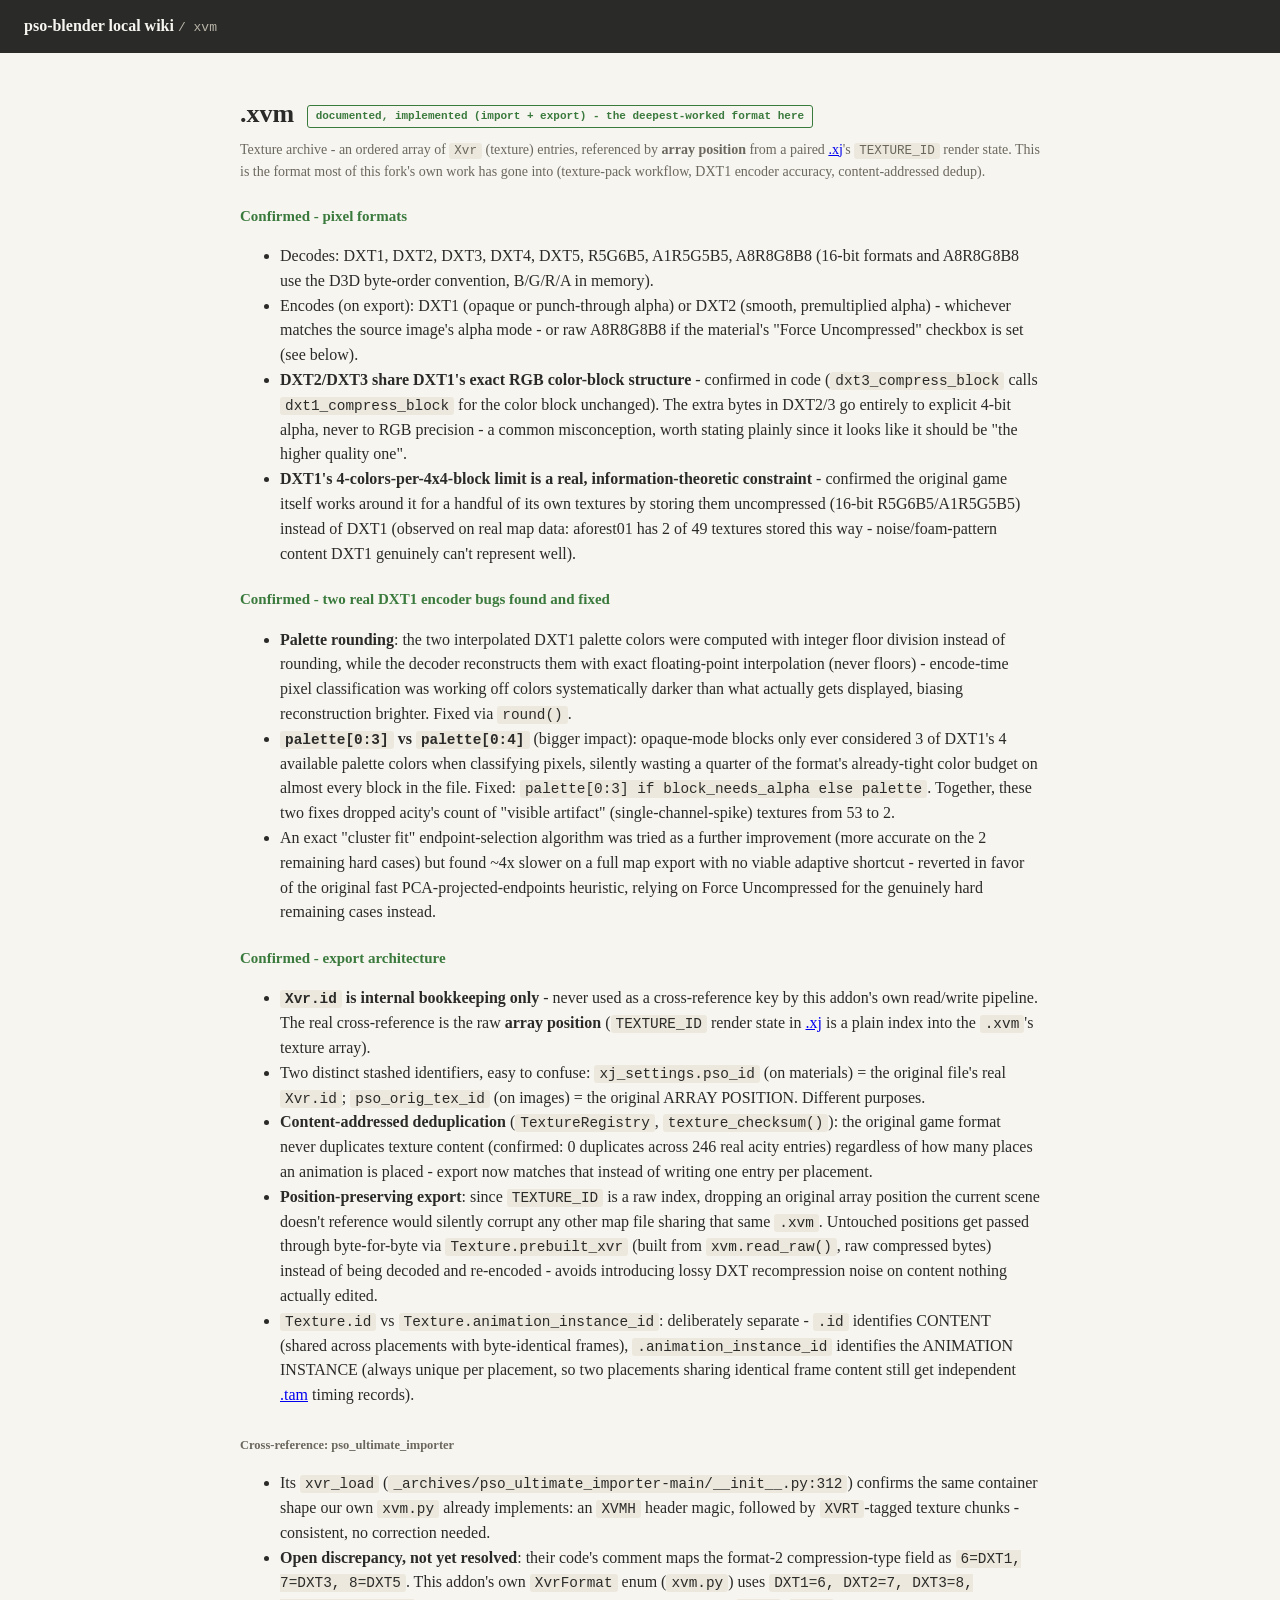
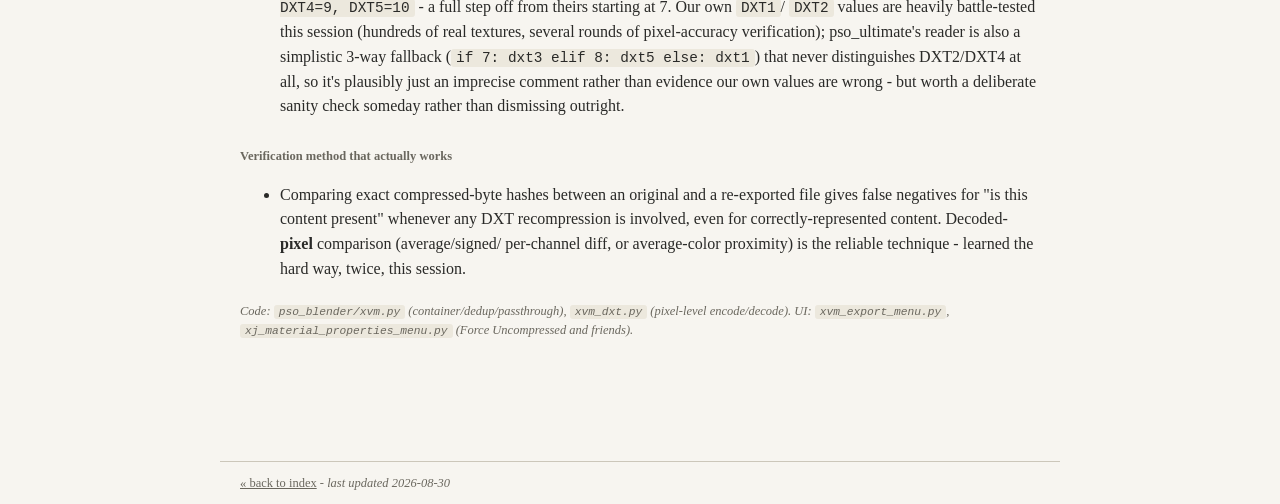
==== local-wiki/pages/xvm.html @ bea490fd "Add local-wiki reference docs, DAT Objects door/enemy visualization Started a proper local-wiki/ at " ====
<!doctype html>
<html lang="en">
<head>
<meta charset="utf-8">
<title>.xvm - pso-blender local wiki</title>
<link rel="stylesheet" href="../style.css">
</head>
<body>

<header><a href="../index.html">pso-blender local wiki</a> <span class="crumbs">/ xvm</span></header>

<main>
  <h1>.xvm <span class="status done">documented, implemented (import + export) - the deepest-worked format here</span></h1>
  <div class="subtitle">Texture archive - an ordered array of <code>Xvr</code> (texture) entries,
    referenced by <strong>array position</strong> from a paired <a href="xj.html">.xj</a>'s
    <code>TEXTURE_ID</code> render state. This is the format most of this fork's own work has gone
    into (texture-pack workflow, DXT1 encoder accuracy, content-addressed dedup).</div>

  <h3 class="confirmed">Confirmed - pixel formats</h3>
  <ul>
    <li>Decodes: DXT1, DXT2, DXT3, DXT4, DXT5, R5G6B5, A1R5G5B5, A8R8G8B8 (16-bit formats and
      A8R8G8B8 use the D3D byte-order convention, B/G/R/A in memory).</li>
    <li>Encodes (on export): DXT1 (opaque or punch-through alpha) or DXT2 (smooth, premultiplied
      alpha) - whichever matches the source image's alpha mode - or raw A8R8G8B8 if the material's
      "Force Uncompressed" checkbox is set (see below).</li>
    <li><strong>DXT2/DXT3 share DXT1's exact RGB color-block structure</strong> - confirmed in code
      (<code>dxt3_compress_block</code> calls <code>dxt1_compress_block</code> for the color block
      unchanged). The extra bytes in DXT2/3 go entirely to explicit 4-bit alpha, never to RGB
      precision - a common misconception, worth stating plainly since it looks like it should be
      "the higher quality one".</li>
    <li><strong>DXT1's 4-colors-per-4x4-block limit is a real, information-theoretic constraint</strong> -
      confirmed the original game itself works around it for a handful of its own textures by storing
      them uncompressed (16-bit R5G6B5/A1R5G5B5) instead of DXT1 (observed on real map data: aforest01
      has 2 of 49 textures stored this way - noise/foam-pattern content DXT1 genuinely can't represent
      well).</li>
  </ul>

  <h3 class="confirmed">Confirmed - two real DXT1 encoder bugs found and fixed</h3>
  <ul>
    <li><strong>Palette rounding</strong>: the two interpolated DXT1 palette colors were computed with
      integer floor division instead of rounding, while the decoder reconstructs them with exact
      floating-point interpolation (never floors) - encode-time pixel classification was working off
      colors systematically darker than what actually gets displayed, biasing reconstruction brighter.
      Fixed via <code>round()</code>.</li>
    <li><strong><code>palette[0:3]</code> vs <code>palette[0:4]</code></strong> (bigger impact):
      opaque-mode blocks only ever considered 3 of DXT1's 4 available palette colors when classifying
      pixels, silently wasting a quarter of the format's already-tight color budget on almost every
      block in the file. Fixed: <code>palette[0:3] if block_needs_alpha else palette</code>. Together,
      these two fixes dropped acity's count of "visible artifact" (single-channel-spike) textures from
      53 to 2.</li>
    <li>An exact "cluster fit" endpoint-selection algorithm was tried as a further improvement (more
      accurate on the 2 remaining hard cases) but found ~4x slower on a full map export with no viable
      adaptive shortcut - reverted in favor of the original fast PCA-projected-endpoints heuristic,
      relying on Force Uncompressed for the genuinely hard remaining cases instead.</li>
  </ul>

  <h3 class="confirmed">Confirmed - export architecture</h3>
  <ul>
    <li><strong><code>Xvr.id</code> is internal bookkeeping only</strong> - never used as a
      cross-reference key by this addon's own read/write pipeline. The real cross-reference is the raw
      <strong>array position</strong> (<code>TEXTURE_ID</code> render state in <a href="xj.html">.xj</a>
      is a plain index into the <code>.xvm</code>'s texture array).</li>
    <li>Two distinct stashed identifiers, easy to confuse: <code>xj_settings.pso_id</code> (on
      materials) = the original file's real <code>Xvr.id</code>; <code>pso_orig_tex_id</code> (on
      images) = the original ARRAY POSITION. Different purposes.</li>
    <li><strong>Content-addressed deduplication</strong> (<code>TextureRegistry</code>,
      <code>texture_checksum()</code>): the original game format never duplicates texture content
      (confirmed: 0 duplicates across 246 real acity entries) regardless of how many places an
      animation is placed - export now matches that instead of writing one entry per placement.</li>
    <li><strong>Position-preserving export</strong>: since <code>TEXTURE_ID</code> is a raw index,
      dropping an original array position the current scene doesn't reference would silently corrupt
      any other map file sharing that same <code>.xvm</code>. Untouched positions get passed through
      byte-for-byte via <code>Texture.prebuilt_xvr</code> (built from <code>xvm.read_raw()</code>,
      raw compressed bytes) instead of being decoded and re-encoded - avoids introducing lossy DXT
      recompression noise on content nothing actually edited.</li>
    <li><code>Texture.id</code> vs <code>Texture.animation_instance_id</code>: deliberately separate -
      <code>.id</code> identifies CONTENT (shared across placements with byte-identical frames),
      <code>.animation_instance_id</code> identifies the ANIMATION INSTANCE (always unique per
      placement, so two placements sharing identical frame content still get independent
      <a href="tam.html">.tam</a> timing records).</li>
  </ul>

  <h3 class="source-note" style="font-style:normal; margin-top:28px;">Cross-reference:
    pso_ultimate_importer</h3>
  <ul>
    <li>Its <code>xvr_load</code> (<code>_archives/pso_ultimate_importer-main/__init__.py:312</code>)
      confirms the same container shape our own <code>xvm.py</code> already implements: an
      <code>XVMH</code> header magic, followed by <code>XVRT</code>-tagged texture chunks - consistent,
      no correction needed.</li>
    <li><strong>Open discrepancy, not yet resolved</strong>: their code's comment maps the format-2
      compression-type field as <code>6=DXT1, 7=DXT3, 8=DXT5</code>. This addon's own
      <code>XvrFormat</code> enum (<code>xvm.py</code>) uses <code>DXT1=6, DXT2=7, DXT3=8, DXT4=9,
      DXT5=10</code> - a full step off from theirs starting at 7. Our own <code>DXT1</code>/
      <code>DXT2</code> values are heavily battle-tested this session (hundreds of real textures,
      several rounds of pixel-accuracy verification); pso_ultimate's reader is also a simplistic 3-way
      fallback (<code>if 7: dxt3 elif 8: dxt5 else: dxt1</code>) that never distinguishes DXT2/DXT4 at
      all, so it's plausibly just an imprecise comment rather than evidence our own values are wrong -
      but worth a deliberate sanity check someday rather than dismissing outright.</li>
  </ul>

  <h3 class="source-note" style="font-style:normal; margin-top:28px;">Verification method that
    actually works</h3>
  <ul>
    <li>Comparing exact compressed-byte hashes between an original and a re-exported file gives false
      negatives for "is this content present" whenever any DXT recompression is involved, even for
      correctly-represented content. Decoded-<strong>pixel</strong> comparison (average/signed/
      per-channel diff, or average-color proximity) is the reliable technique - learned the hard way,
      twice, this session.</li>
  </ul>

  <div class="source-note">Code: <code>pso_blender/xvm.py</code> (container/dedup/passthrough),
    <code>xvm_dxt.py</code> (pixel-level encode/decode). UI: <code>xvm_export_menu.py</code>,
    <code>xj_material_properties_menu.py</code> (Force Uncompressed and friends).</div>
</main>

<footer><a href="../index.html">&laquo; back to index</a> <span class="source-note" style="margin:0;">- last updated 2026-08-30</span></footer>

</body>
</html>
---- local-wiki/style.css ----
body {
  margin: 0;
  font-family: Georgia, "Times New Roman", serif;
  background: #f7f5f0;
  color: #2a2a28;
  line-height: 1.55;
}

header {
  background: #2a2a28;
  color: #f7f5f0;
  padding: 14px 24px;
}

header a {
  color: #f7f5f0;
  text-decoration: none;
  font-weight: bold;
}

header .crumbs {
  font-family: Consolas, Menlo, monospace;
  font-size: 13px;
  color: #b8b4a8;
}

main {
  max-width: 800px;
  margin: 0 auto;
  padding: 24px 20px 80px;
}

h1 { font-size: 26px; margin-bottom: 4px; }
h2 { font-size: 20px; margin-top: 36px; border-bottom: 1px solid #ccc7ba; padding-bottom: 4px; }
h3 { font-size: 15px; margin-top: 22px; }
h3.confirmed { color: #3a7a3d; }
h3.hypothesis { color: #96731c; }

.status {
  display: inline-block;
  font-family: Consolas, Menlo, monospace;
  font-size: 11px;
  padding: 2px 8px;
  border-radius: 3px;
  margin-left: 6px;
  vertical-align: middle;
  border: 1px solid;
}
.status.done { color: #3a7a3d; border-color: #3a7a3d; }
.status.partial { color: #96731c; border-color: #96731c; }
.status.none { color: #777; border-color: #999; }

.subtitle { color: #6a675e; font-size: 14px; margin-bottom: 12px; }

nav.toc ul { padding-left: 18px; }
nav.toc li { margin-bottom: 6px; }

code {
  background: #ece8dd;
  padding: 1px 5px;
  border-radius: 3px;
  font-family: Consolas, Menlo, monospace;
  font-size: 0.9em;
}

pre {
  background: #221f1a;
  color: #ddd8c8;
  border-radius: 5px;
  padding: 12px 14px;
  overflow-x: auto;
  font-size: 12.5px;
  line-height: 1.5;
  font-family: Consolas, Menlo, monospace;
}

table { border-collapse: collapse; width: 100%; margin: 10px 0; font-size: 14px; }
th, td { text-align: left; padding: 5px 10px; border-bottom: 1px solid #ccc7ba; }
th { color: #6a675e; font-weight: bold; }

.source-note { font-size: 12.5px; color: #6a675e; margin-top: 20px; font-style: italic; }
.empty-state { color: #6a675e; font-style: italic; }

img { max-width: 100%; border: 1px solid #ccc7ba; margin: 10px 0; }

footer {
  max-width: 800px;
  margin: 40px auto 0;
  padding: 12px 20px;
  border-top: 1px solid #ccc7ba;
  font-size: 12.5px;
  color: #6a675e;
}
footer a { color: #6a675e; }
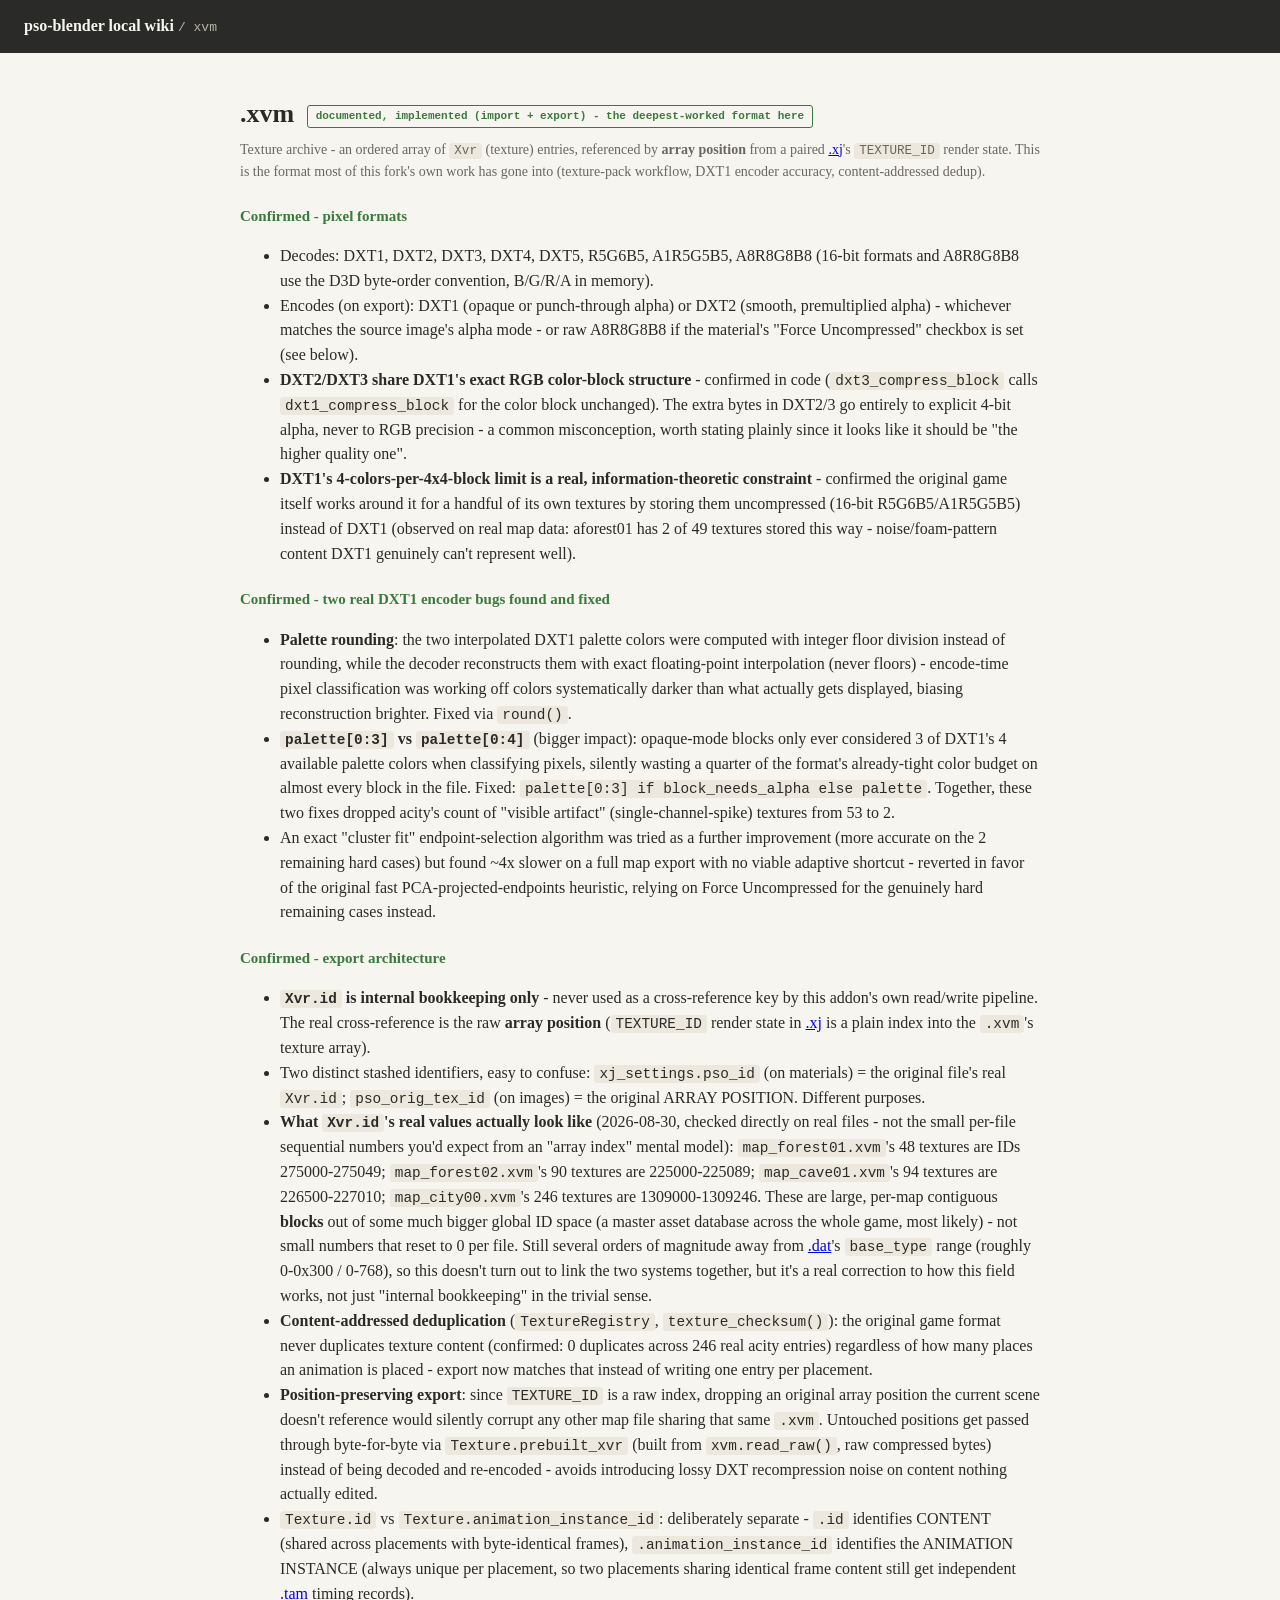
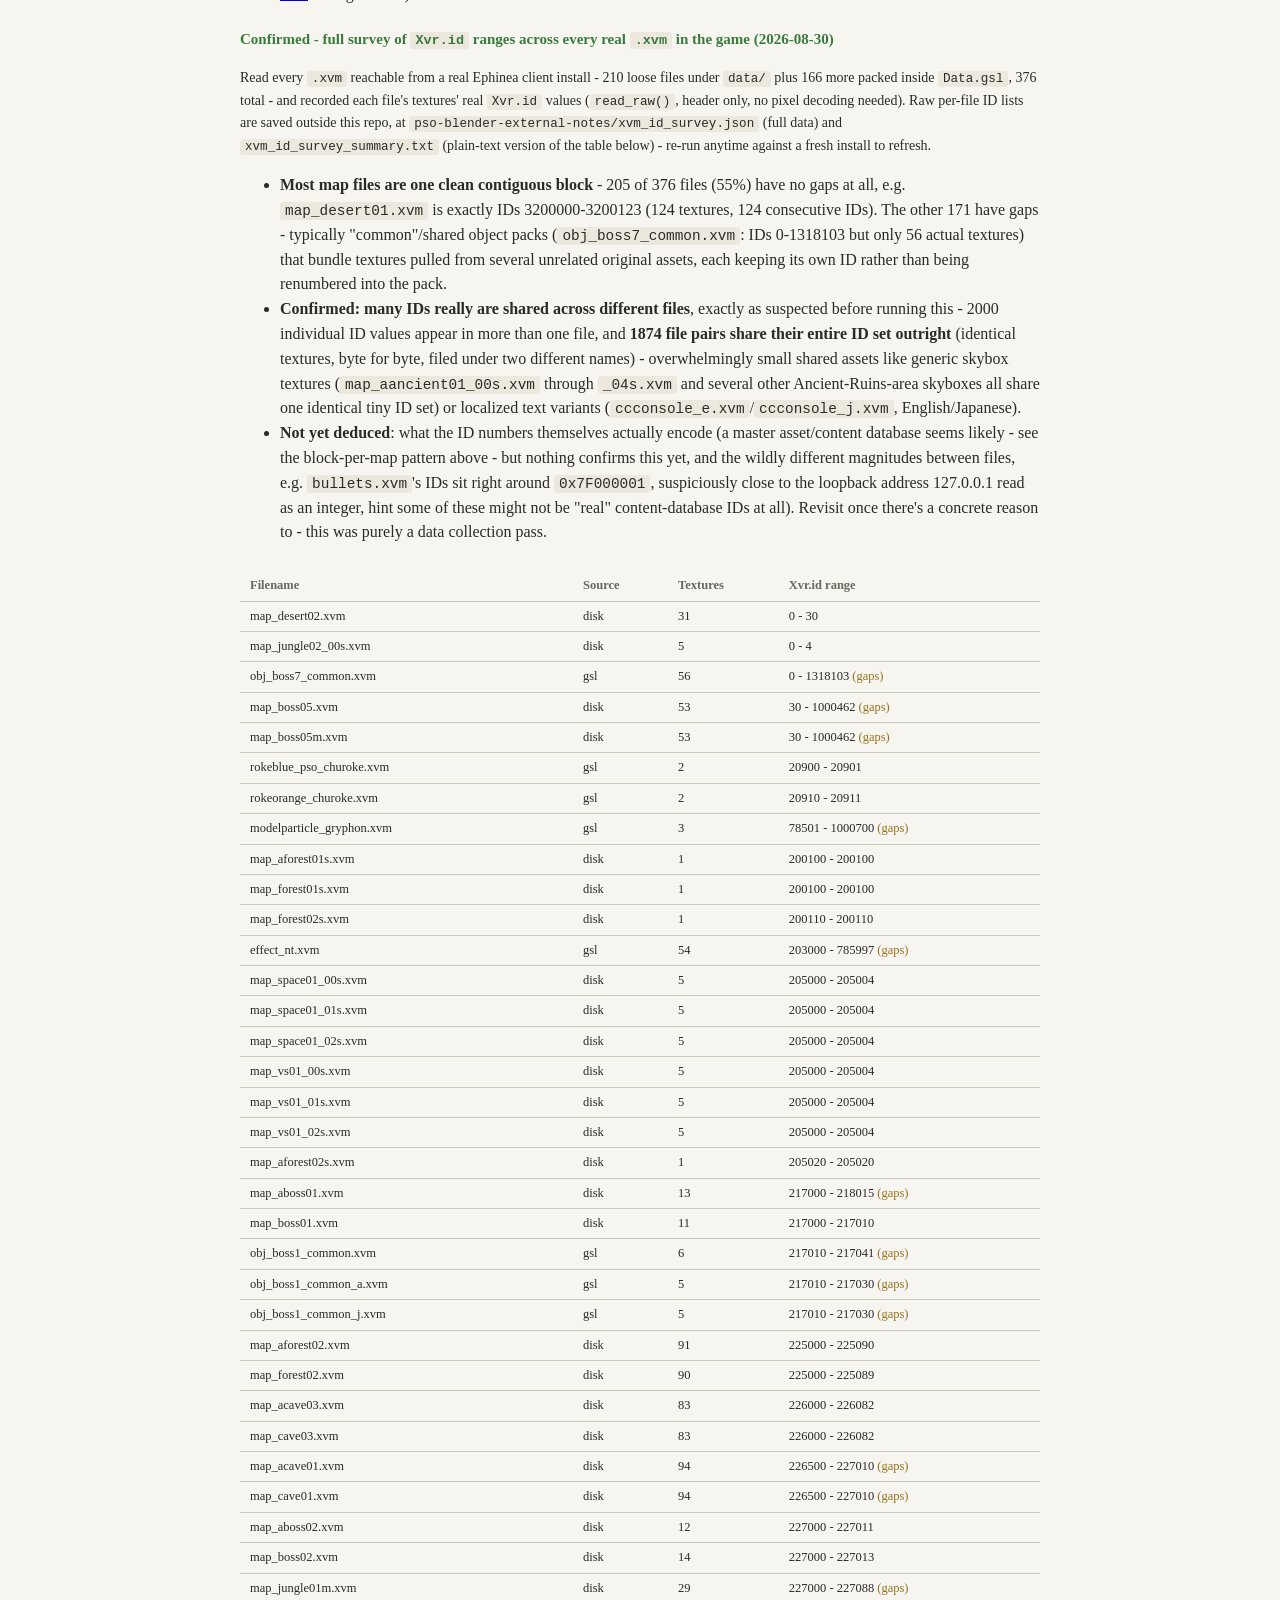
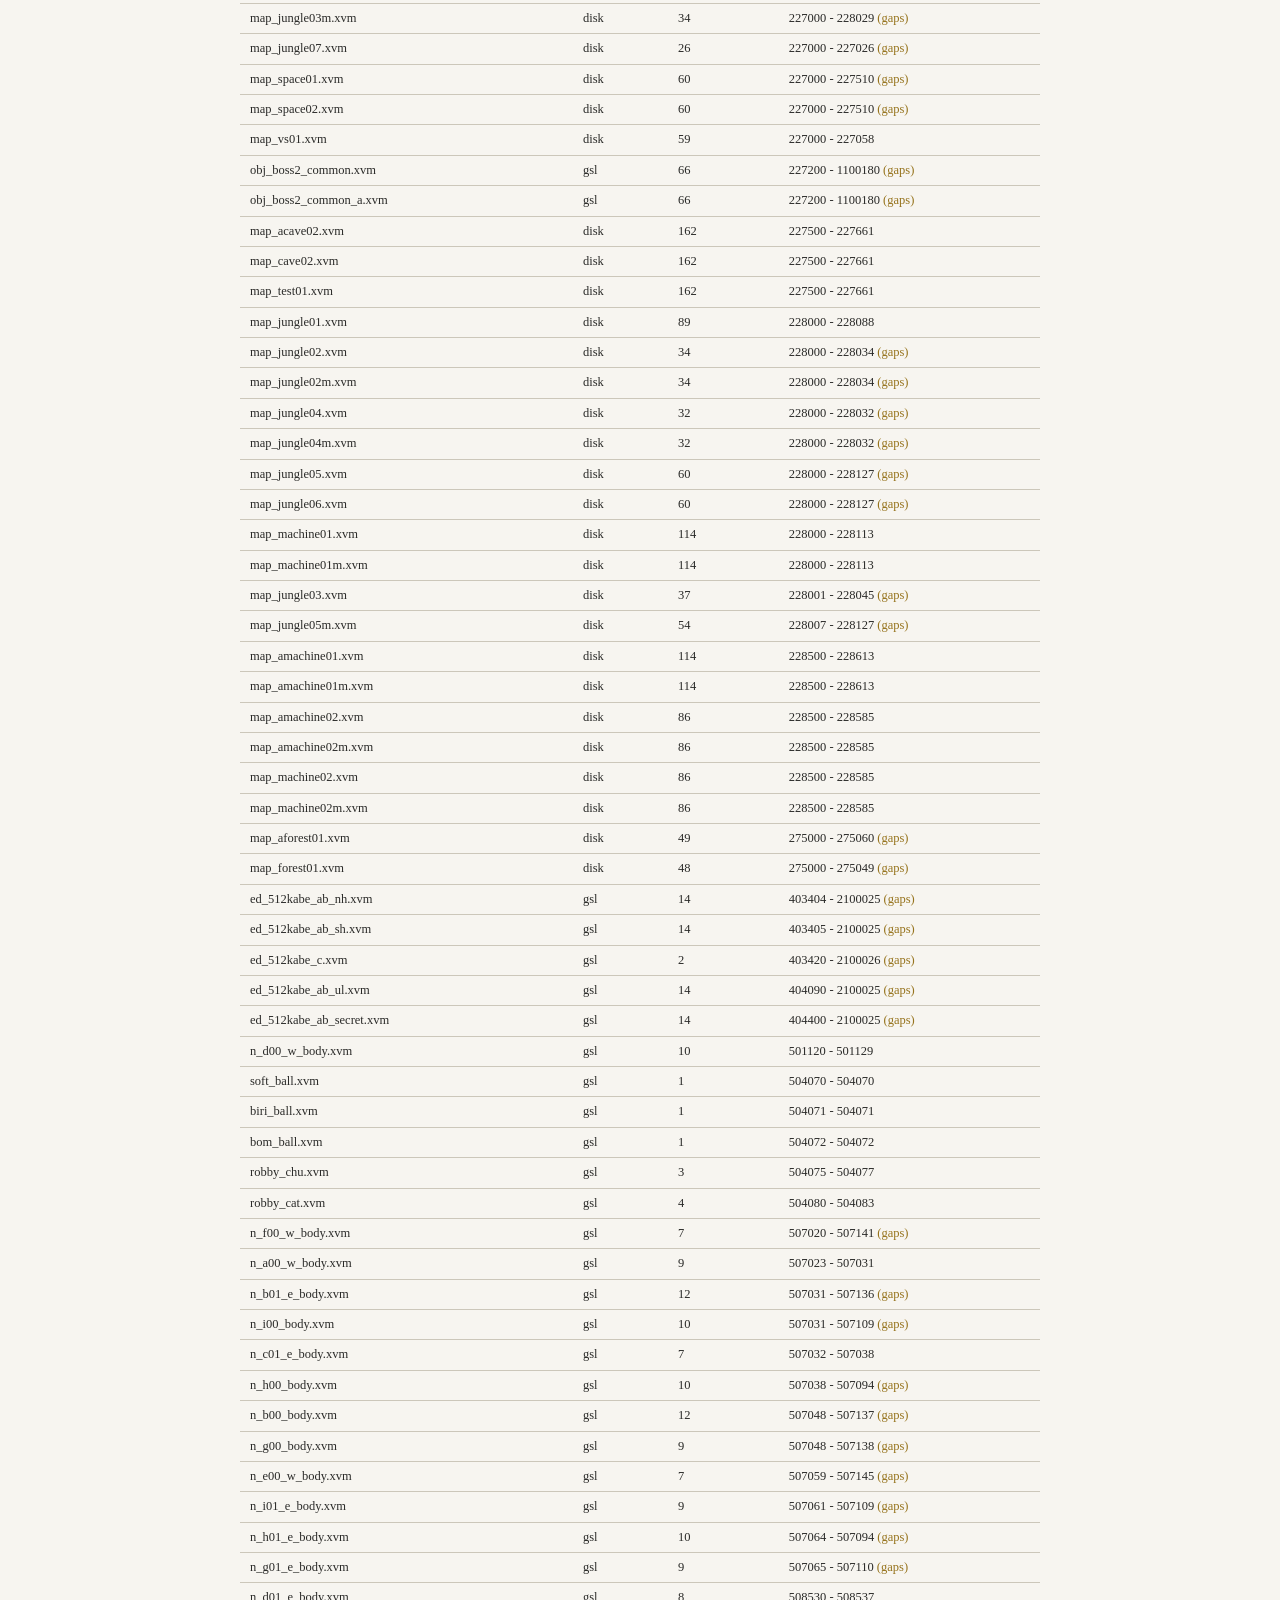
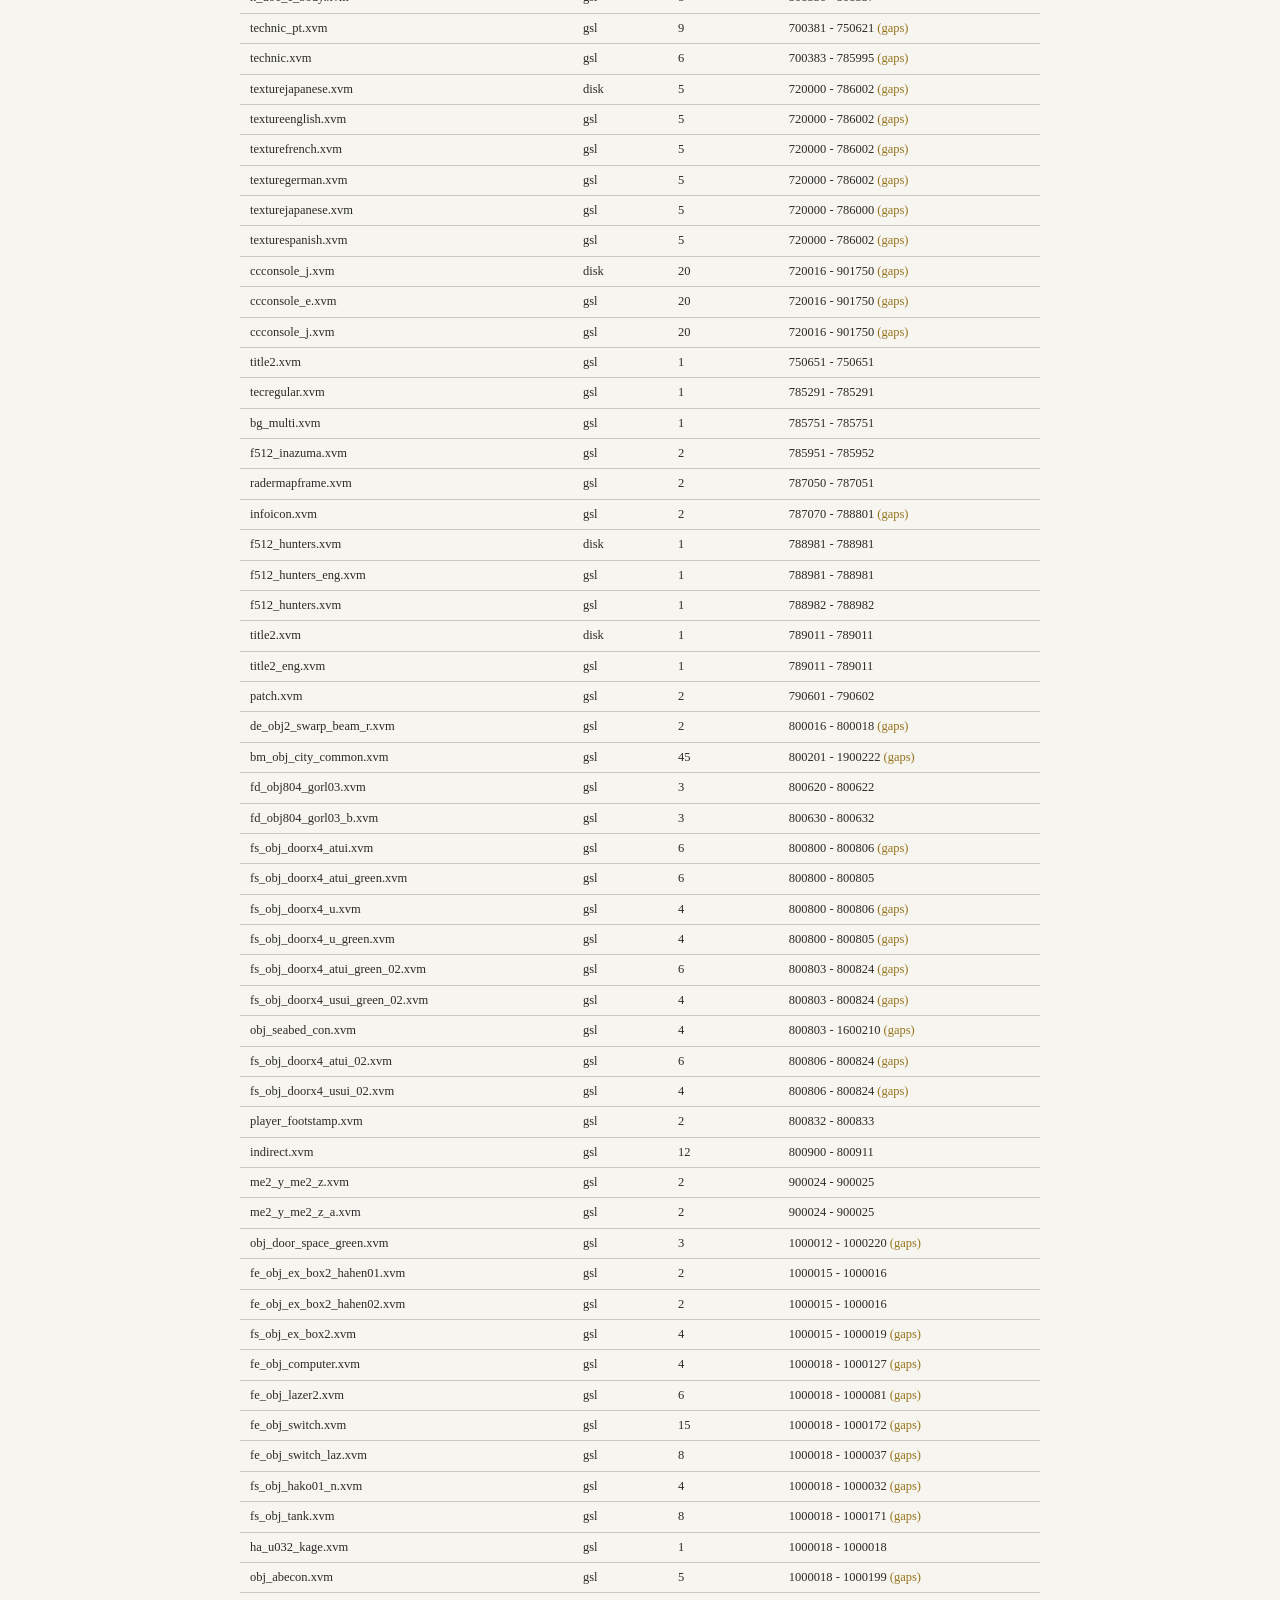
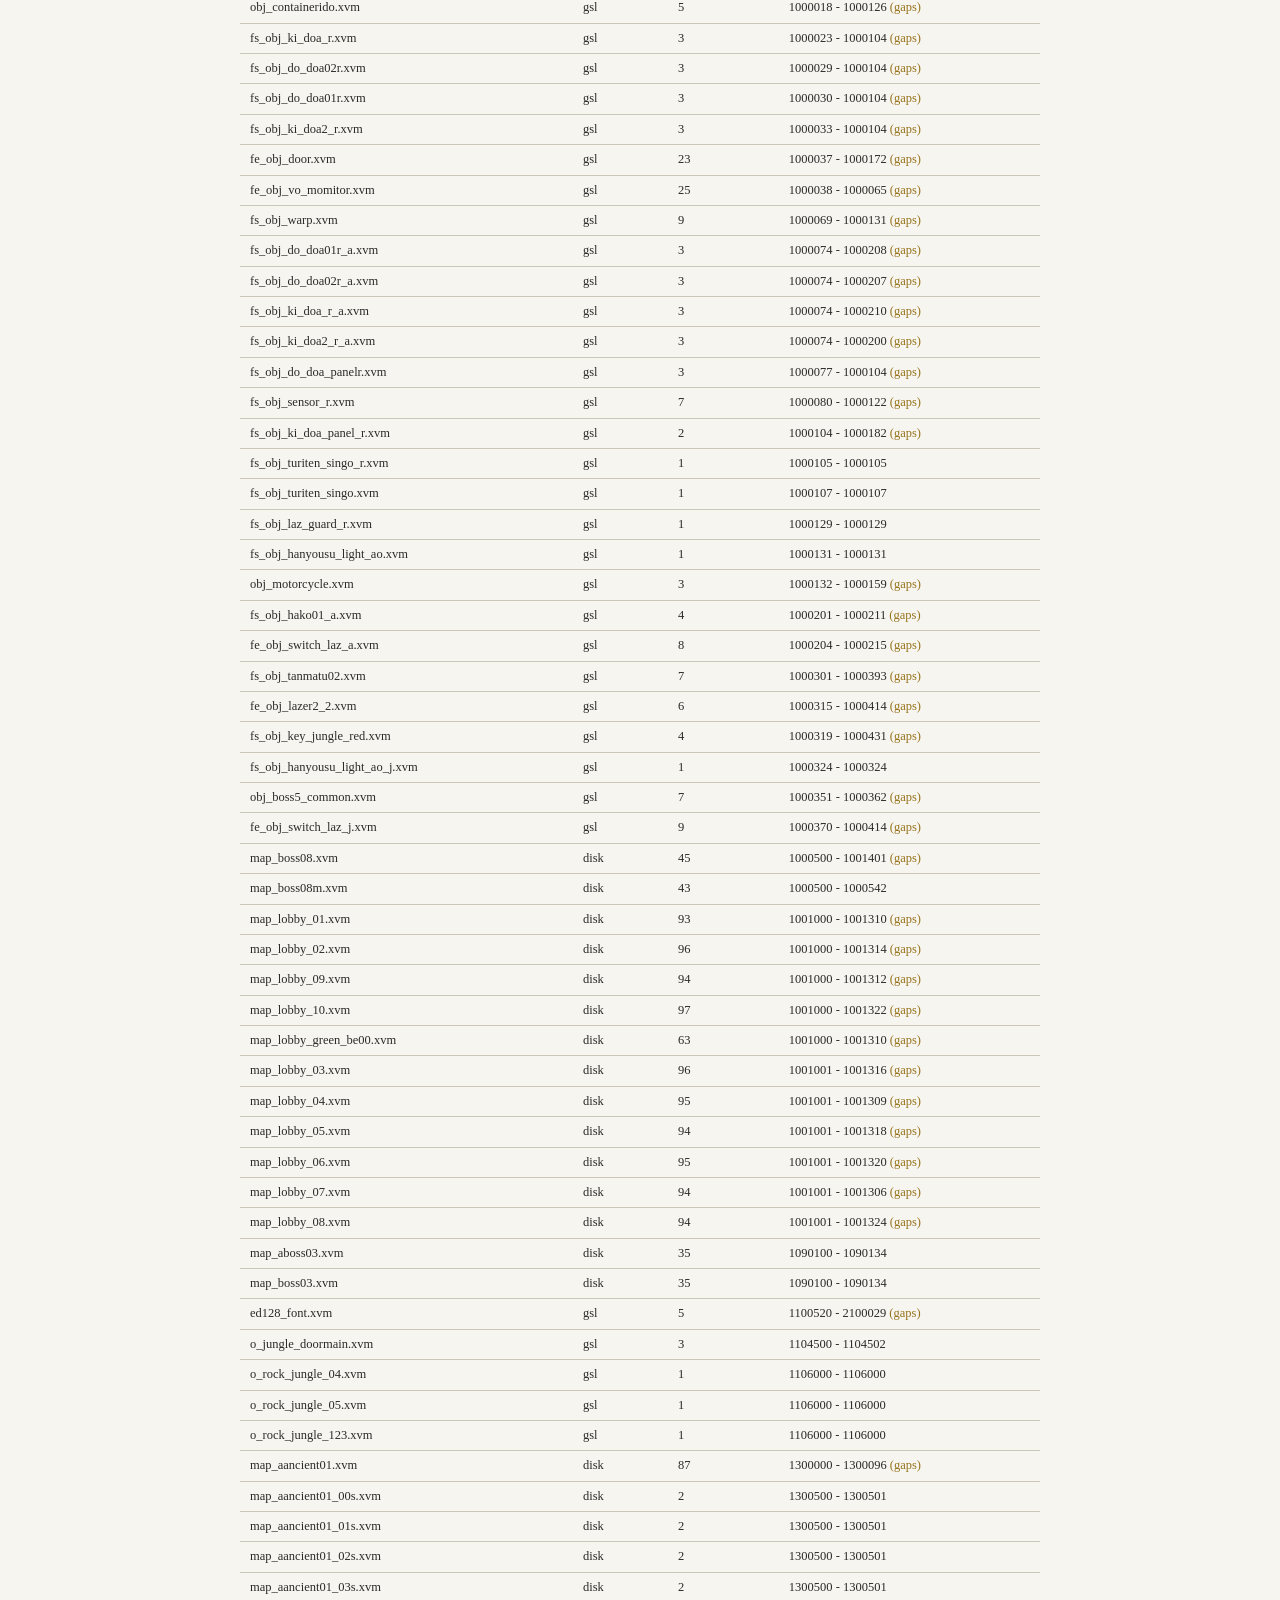
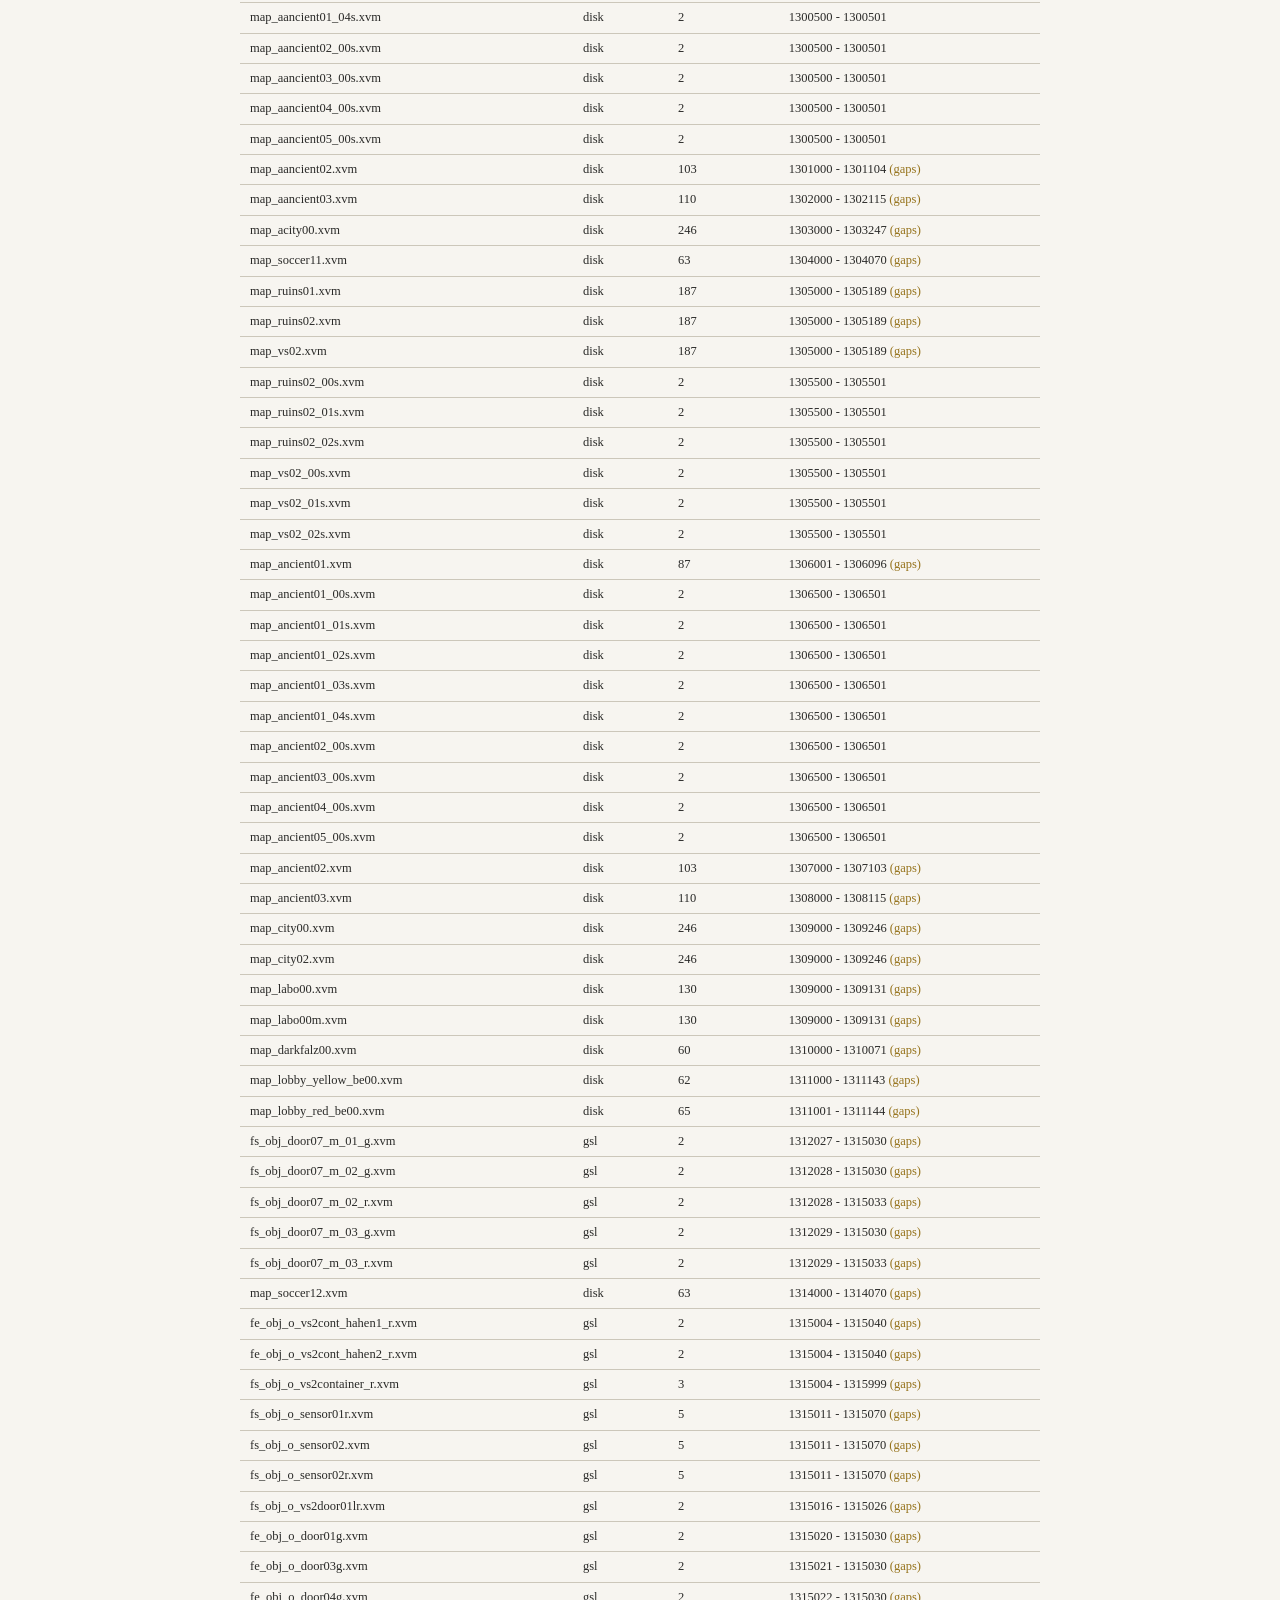
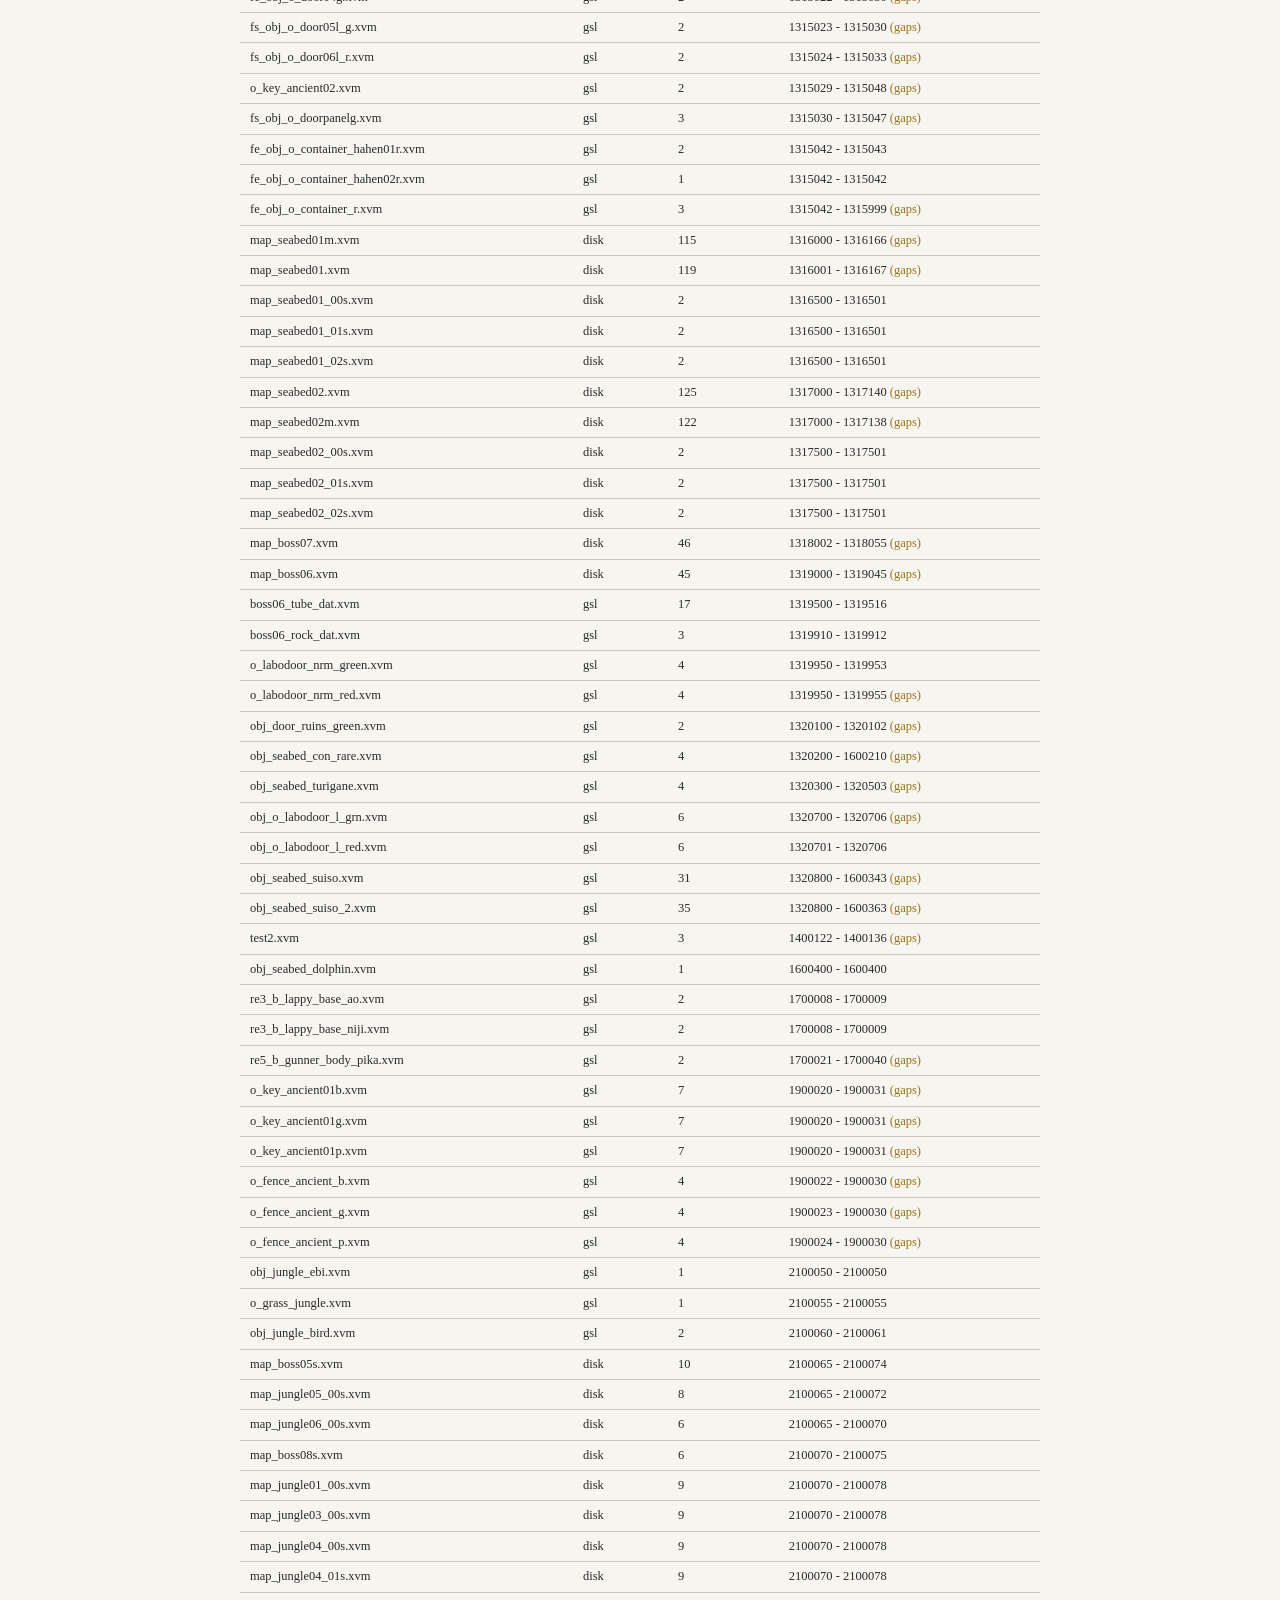
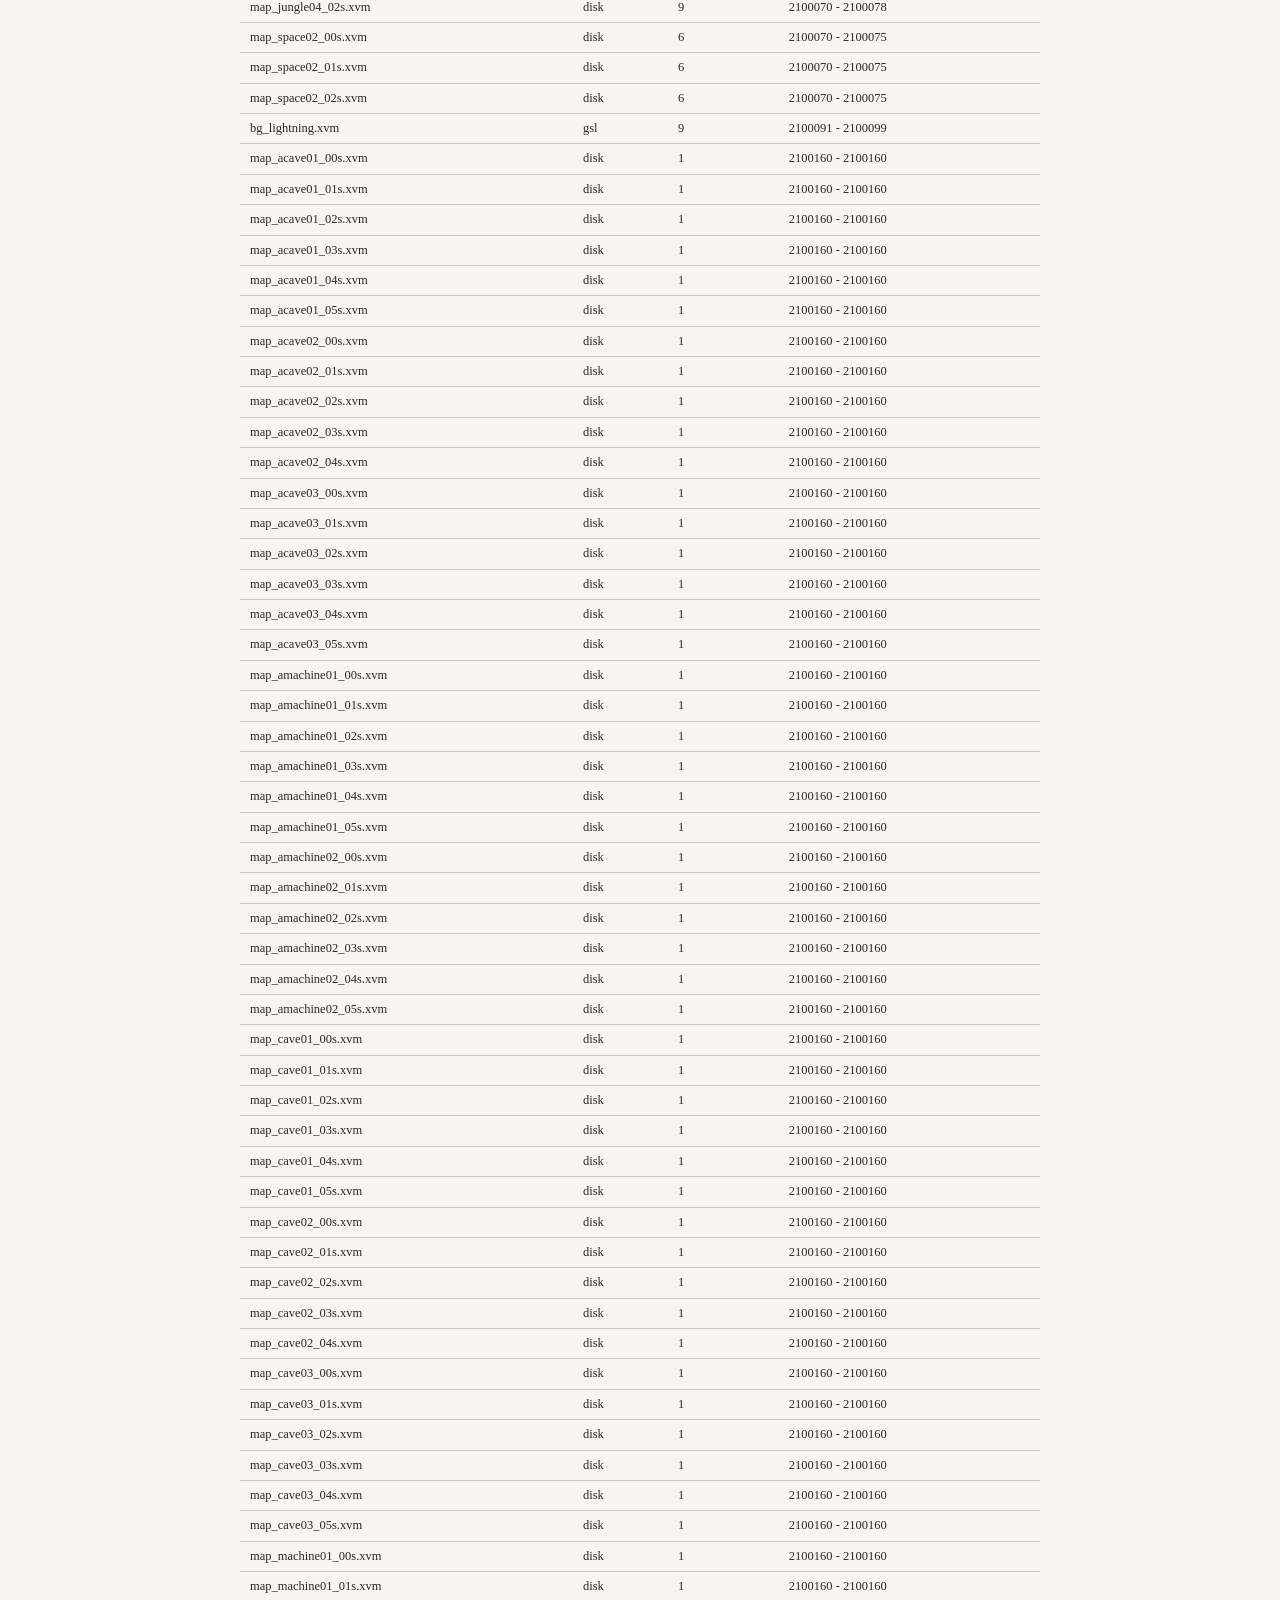
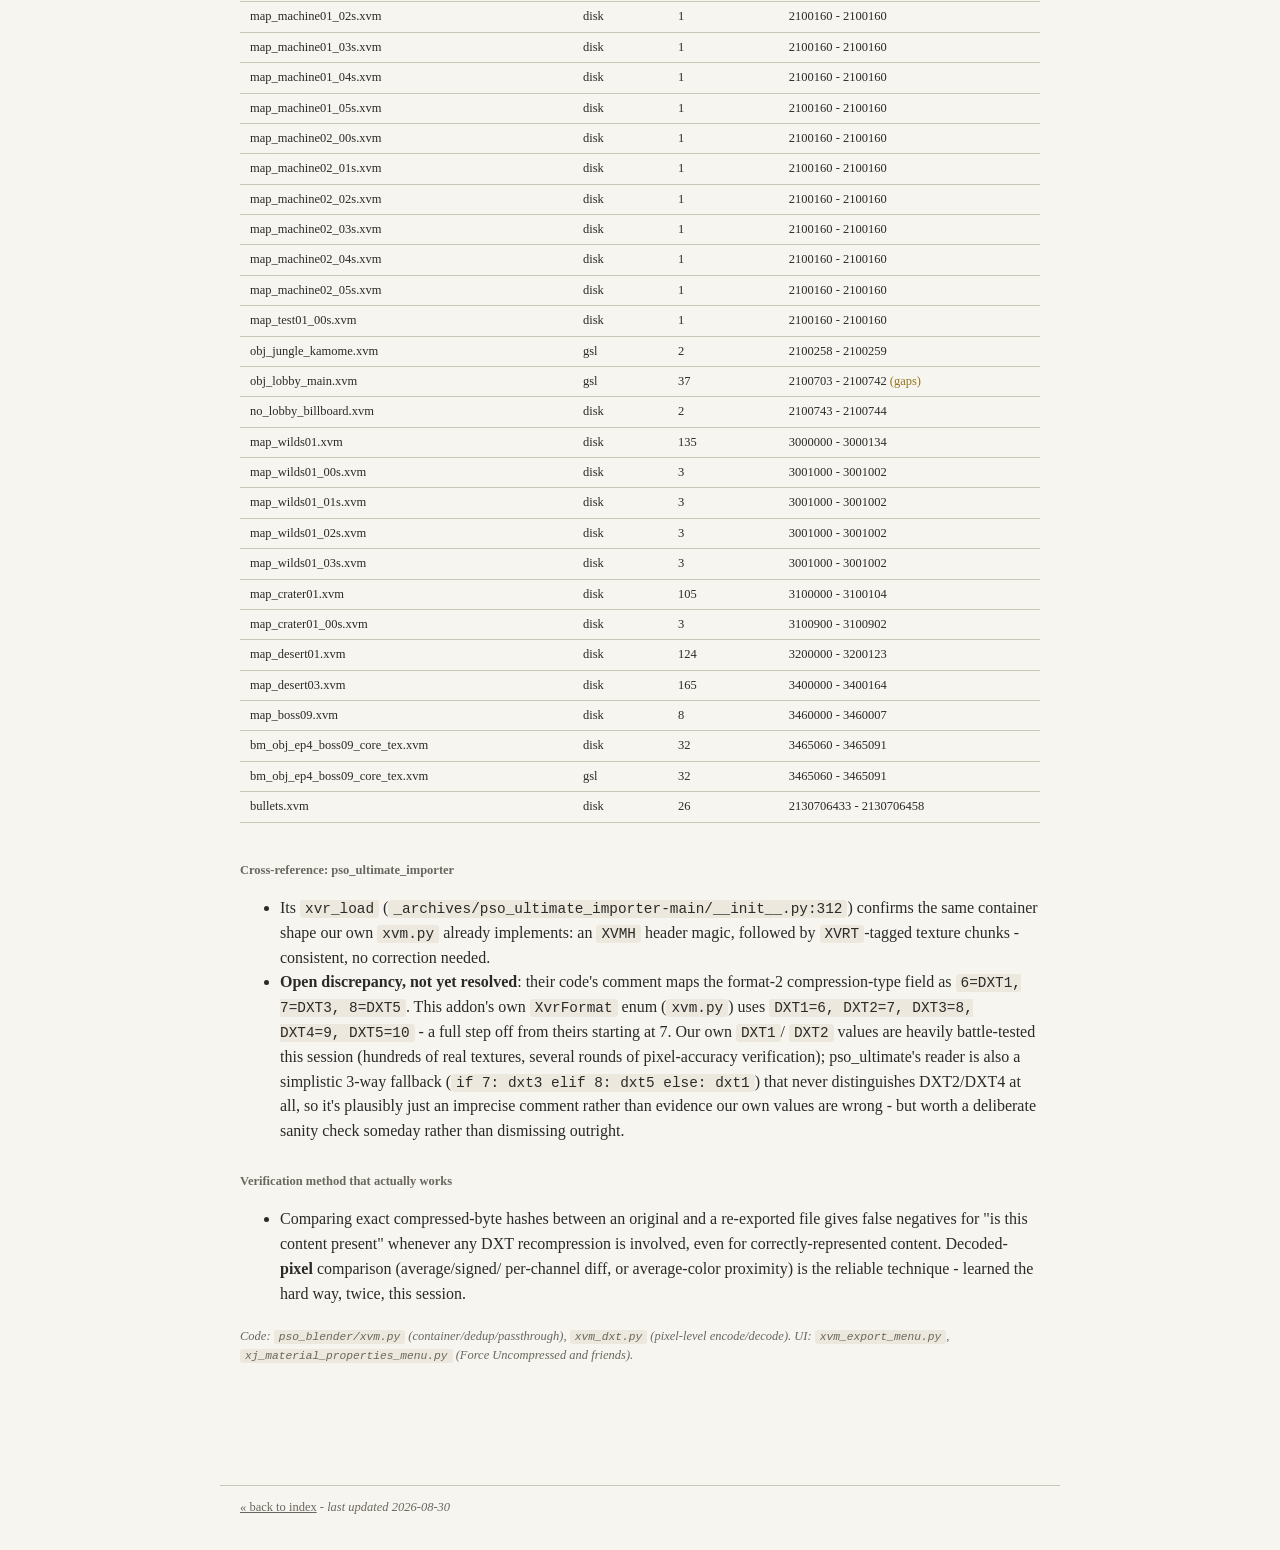
==== commit d6923d4d: "Import animated mesh trees (doors/moving props), decode UV-scroll part names, survey XVM texture IDs" ====
--- a/local-wiki/pages/xvm.html
+++ b/local-wiki/pages/xvm.html
@@ -63,6 +63,17 @@
     <li>Two distinct stashed identifiers, easy to confuse: <code>xj_settings.pso_id</code> (on
       materials) = the original file's real <code>Xvr.id</code>; <code>pso_orig_tex_id</code> (on
       images) = the original ARRAY POSITION. Different purposes.</li>
+    <li><strong>What <code>Xvr.id</code>'s real values actually look like</strong> (2026-08-30,
+      checked directly on real files - not the small per-file sequential numbers you'd expect from an
+      "array index" mental model): <code>map_forest01.xvm</code>'s 48 textures are IDs
+      275000-275049; <code>map_forest02.xvm</code>'s 90 textures are 225000-225089;
+      <code>map_cave01.xvm</code>'s 94 textures are 226500-227010; <code>map_city00.xvm</code>'s 246
+      textures are 1309000-1309246. These are large, per-map contiguous <strong>blocks</strong> out of
+      some much bigger global ID space (a master asset database across the whole game, most likely) -
+      not small numbers that reset to 0 per file. Still several orders of magnitude away from
+      <a href="dat.html">.dat</a>'s <code>base_type</code> range (roughly 0-0x300 / 0-768), so this
+      doesn't turn out to link the two systems together, but it's a real correction to how this field
+      works, not just "internal bookkeeping" in the trivial sense.</li>
     <li><strong>Content-addressed deduplication</strong> (<code>TextureRegistry</code>,
       <code>texture_checksum()</code>): the original game format never duplicates texture content
       (confirmed: 0 duplicates across 246 real acity entries) regardless of how many places an
@@ -79,6 +90,420 @@
       placement, so two placements sharing identical frame content still get independent
       <a href="tam.html">.tam</a> timing records).</li>
   </ul>
+
+  <h3 class="confirmed">Confirmed - full survey of <code>Xvr.id</code> ranges across every real
+    <code>.xvm</code> in the game (2026-08-30)</h3>
+  <p style="font-size:14px;">Read every <code>.xvm</code> reachable from a real Ephinea client install
+    - 210 loose files under <code>data/</code> plus 166 more packed inside <code>Data.gsl</code>, 376
+    total - and recorded each file's textures' real <code>Xvr.id</code> values (<code>read_raw()</code>,
+    header only, no pixel decoding needed). Raw per-file ID lists are saved outside this repo, at
+    <code>pso-blender-external-notes/xvm_id_survey.json</code> (full data) and
+    <code>xvm_id_survey_summary.txt</code> (plain-text version of the table below) - re-run anytime
+    against a fresh install to refresh.</p>
+  <ul>
+    <li><strong>Most map files are one clean contiguous block</strong> - 205 of 376 files (55%) have
+      no gaps at all, e.g. <code>map_desert01.xvm</code> is exactly IDs 3200000-3200123 (124 textures,
+      124 consecutive IDs). The other 171 have gaps - typically "common"/shared object packs
+      (<code>obj_boss7_common.xvm</code>: IDs 0-1318103 but only 56 actual textures) that bundle
+      textures pulled from several unrelated original assets, each keeping its own ID rather than
+      being renumbered into the pack.</li>
+    <li><strong>Confirmed: many IDs really are shared across different files</strong>, exactly as
+      suspected before running this - 2000 individual ID values appear in more than one file, and
+      <strong>1874 file pairs share their entire ID set outright</strong> (identical textures, byte for
+      byte, filed under two different names) - overwhelmingly small shared assets like generic skybox
+      textures (<code>map_aancient01_00s.xvm</code> through <code>_04s.xvm</code> and several other
+      Ancient-Ruins-area skyboxes all share one identical tiny ID set) or localized text variants
+      (<code>ccconsole_e.xvm</code>/<code>ccconsole_j.xvm</code>, English/Japanese).</li>
+    <li><strong>Not yet deduced</strong>: what the ID numbers themselves actually encode (a master
+      asset/content database seems likely - see the block-per-map pattern above - but nothing
+      confirms this yet, and the wildly different magnitudes between files, e.g.
+      <code>bullets.xvm</code>'s IDs sit right around <code>0x7F000001</code>, suspiciously close to
+      the loopback address 127.0.0.1 read as an integer, hint some of these might not be "real"
+      content-database IDs at all). Revisit once there's a concrete reason to - this was purely a data
+      collection pass.</li>
+  </ul>
+
+  <div style="overflow-x:auto;">
+  <table style="font-size:12.5px;">
+    <tr><th>Filename</th><th>Source</th><th>Textures</th><th>Xvr.id range</th></tr>
+    <tr><td>map_desert02.xvm</td><td>disk</td><td>31</td><td>0 - 30</td></tr>
+    <tr><td>map_jungle02_00s.xvm</td><td>disk</td><td>5</td><td>0 - 4</td></tr>
+    <tr><td>obj_boss7_common.xvm</td><td>gsl</td><td>56</td><td>0 - 1318103 <span style="color:#96731c;">(gaps)</span></td></tr>
+    <tr><td>map_boss05.xvm</td><td>disk</td><td>53</td><td>30 - 1000462 <span style="color:#96731c;">(gaps)</span></td></tr>
+    <tr><td>map_boss05m.xvm</td><td>disk</td><td>53</td><td>30 - 1000462 <span style="color:#96731c;">(gaps)</span></td></tr>
+    <tr><td>rokeblue_pso_churoke.xvm</td><td>gsl</td><td>2</td><td>20900 - 20901</td></tr>
+    <tr><td>rokeorange_churoke.xvm</td><td>gsl</td><td>2</td><td>20910 - 20911</td></tr>
+    <tr><td>modelparticle_gryphon.xvm</td><td>gsl</td><td>3</td><td>78501 - 1000700 <span style="color:#96731c;">(gaps)</span></td></tr>
+    <tr><td>map_aforest01s.xvm</td><td>disk</td><td>1</td><td>200100 - 200100</td></tr>
+    <tr><td>map_forest01s.xvm</td><td>disk</td><td>1</td><td>200100 - 200100</td></tr>
+    <tr><td>map_forest02s.xvm</td><td>disk</td><td>1</td><td>200110 - 200110</td></tr>
+    <tr><td>effect_nt.xvm</td><td>gsl</td><td>54</td><td>203000 - 785997 <span style="color:#96731c;">(gaps)</span></td></tr>
+    <tr><td>map_space01_00s.xvm</td><td>disk</td><td>5</td><td>205000 - 205004</td></tr>
+    <tr><td>map_space01_01s.xvm</td><td>disk</td><td>5</td><td>205000 - 205004</td></tr>
+    <tr><td>map_space01_02s.xvm</td><td>disk</td><td>5</td><td>205000 - 205004</td></tr>
+    <tr><td>map_vs01_00s.xvm</td><td>disk</td><td>5</td><td>205000 - 205004</td></tr>
+    <tr><td>map_vs01_01s.xvm</td><td>disk</td><td>5</td><td>205000 - 205004</td></tr>
+    <tr><td>map_vs01_02s.xvm</td><td>disk</td><td>5</td><td>205000 - 205004</td></tr>
+    <tr><td>map_aforest02s.xvm</td><td>disk</td><td>1</td><td>205020 - 205020</td></tr>
+    <tr><td>map_aboss01.xvm</td><td>disk</td><td>13</td><td>217000 - 218015 <span style="color:#96731c;">(gaps)</span></td></tr>
+    <tr><td>map_boss01.xvm</td><td>disk</td><td>11</td><td>217000 - 217010</td></tr>
+    <tr><td>obj_boss1_common.xvm</td><td>gsl</td><td>6</td><td>217010 - 217041 <span style="color:#96731c;">(gaps)</span></td></tr>
+    <tr><td>obj_boss1_common_a.xvm</td><td>gsl</td><td>5</td><td>217010 - 217030 <span style="color:#96731c;">(gaps)</span></td></tr>
+    <tr><td>obj_boss1_common_j.xvm</td><td>gsl</td><td>5</td><td>217010 - 217030 <span style="color:#96731c;">(gaps)</span></td></tr>
+    <tr><td>map_aforest02.xvm</td><td>disk</td><td>91</td><td>225000 - 225090</td></tr>
+    <tr><td>map_forest02.xvm</td><td>disk</td><td>90</td><td>225000 - 225089</td></tr>
+    <tr><td>map_acave03.xvm</td><td>disk</td><td>83</td><td>226000 - 226082</td></tr>
+    <tr><td>map_cave03.xvm</td><td>disk</td><td>83</td><td>226000 - 226082</td></tr>
+    <tr><td>map_acave01.xvm</td><td>disk</td><td>94</td><td>226500 - 227010 <span style="color:#96731c;">(gaps)</span></td></tr>
+    <tr><td>map_cave01.xvm</td><td>disk</td><td>94</td><td>226500 - 227010 <span style="color:#96731c;">(gaps)</span></td></tr>
+    <tr><td>map_aboss02.xvm</td><td>disk</td><td>12</td><td>227000 - 227011</td></tr>
+    <tr><td>map_boss02.xvm</td><td>disk</td><td>14</td><td>227000 - 227013</td></tr>
+    <tr><td>map_jungle01m.xvm</td><td>disk</td><td>29</td><td>227000 - 227088 <span style="color:#96731c;">(gaps)</span></td></tr>
+    <tr><td>map_jungle03m.xvm</td><td>disk</td><td>34</td><td>227000 - 228029 <span style="color:#96731c;">(gaps)</span></td></tr>
+    <tr><td>map_jungle07.xvm</td><td>disk</td><td>26</td><td>227000 - 227026 <span style="color:#96731c;">(gaps)</span></td></tr>
+    <tr><td>map_space01.xvm</td><td>disk</td><td>60</td><td>227000 - 227510 <span style="color:#96731c;">(gaps)</span></td></tr>
+    <tr><td>map_space02.xvm</td><td>disk</td><td>60</td><td>227000 - 227510 <span style="color:#96731c;">(gaps)</span></td></tr>
+    <tr><td>map_vs01.xvm</td><td>disk</td><td>59</td><td>227000 - 227058</td></tr>
+    <tr><td>obj_boss2_common.xvm</td><td>gsl</td><td>66</td><td>227200 - 1100180 <span style="color:#96731c;">(gaps)</span></td></tr>
+    <tr><td>obj_boss2_common_a.xvm</td><td>gsl</td><td>66</td><td>227200 - 1100180 <span style="color:#96731c;">(gaps)</span></td></tr>
+    <tr><td>map_acave02.xvm</td><td>disk</td><td>162</td><td>227500 - 227661</td></tr>
+    <tr><td>map_cave02.xvm</td><td>disk</td><td>162</td><td>227500 - 227661</td></tr>
+    <tr><td>map_test01.xvm</td><td>disk</td><td>162</td><td>227500 - 227661</td></tr>
+    <tr><td>map_jungle01.xvm</td><td>disk</td><td>89</td><td>228000 - 228088</td></tr>
+    <tr><td>map_jungle02.xvm</td><td>disk</td><td>34</td><td>228000 - 228034 <span style="color:#96731c;">(gaps)</span></td></tr>
+    <tr><td>map_jungle02m.xvm</td><td>disk</td><td>34</td><td>228000 - 228034 <span style="color:#96731c;">(gaps)</span></td></tr>
+    <tr><td>map_jungle04.xvm</td><td>disk</td><td>32</td><td>228000 - 228032 <span style="color:#96731c;">(gaps)</span></td></tr>
+    <tr><td>map_jungle04m.xvm</td><td>disk</td><td>32</td><td>228000 - 228032 <span style="color:#96731c;">(gaps)</span></td></tr>
+    <tr><td>map_jungle05.xvm</td><td>disk</td><td>60</td><td>228000 - 228127 <span style="color:#96731c;">(gaps)</span></td></tr>
+    <tr><td>map_jungle06.xvm</td><td>disk</td><td>60</td><td>228000 - 228127 <span style="color:#96731c;">(gaps)</span></td></tr>
+    <tr><td>map_machine01.xvm</td><td>disk</td><td>114</td><td>228000 - 228113</td></tr>
+    <tr><td>map_machine01m.xvm</td><td>disk</td><td>114</td><td>228000 - 228113</td></tr>
+    <tr><td>map_jungle03.xvm</td><td>disk</td><td>37</td><td>228001 - 228045 <span style="color:#96731c;">(gaps)</span></td></tr>
+    <tr><td>map_jungle05m.xvm</td><td>disk</td><td>54</td><td>228007 - 228127 <span style="color:#96731c;">(gaps)</span></td></tr>
+    <tr><td>map_amachine01.xvm</td><td>disk</td><td>114</td><td>228500 - 228613</td></tr>
+    <tr><td>map_amachine01m.xvm</td><td>disk</td><td>114</td><td>228500 - 228613</td></tr>
+    <tr><td>map_amachine02.xvm</td><td>disk</td><td>86</td><td>228500 - 228585</td></tr>
+    <tr><td>map_amachine02m.xvm</td><td>disk</td><td>86</td><td>228500 - 228585</td></tr>
+    <tr><td>map_machine02.xvm</td><td>disk</td><td>86</td><td>228500 - 228585</td></tr>
+    <tr><td>map_machine02m.xvm</td><td>disk</td><td>86</td><td>228500 - 228585</td></tr>
+    <tr><td>map_aforest01.xvm</td><td>disk</td><td>49</td><td>275000 - 275060 <span style="color:#96731c;">(gaps)</span></td></tr>
+    <tr><td>map_forest01.xvm</td><td>disk</td><td>48</td><td>275000 - 275049 <span style="color:#96731c;">(gaps)</span></td></tr>
+    <tr><td>ed_512kabe_ab_nh.xvm</td><td>gsl</td><td>14</td><td>403404 - 2100025 <span style="color:#96731c;">(gaps)</span></td></tr>
+    <tr><td>ed_512kabe_ab_sh.xvm</td><td>gsl</td><td>14</td><td>403405 - 2100025 <span style="color:#96731c;">(gaps)</span></td></tr>
+    <tr><td>ed_512kabe_c.xvm</td><td>gsl</td><td>2</td><td>403420 - 2100026 <span style="color:#96731c;">(gaps)</span></td></tr>
+    <tr><td>ed_512kabe_ab_ul.xvm</td><td>gsl</td><td>14</td><td>404090 - 2100025 <span style="color:#96731c;">(gaps)</span></td></tr>
+    <tr><td>ed_512kabe_ab_secret.xvm</td><td>gsl</td><td>14</td><td>404400 - 2100025 <span style="color:#96731c;">(gaps)</span></td></tr>
+    <tr><td>n_d00_w_body.xvm</td><td>gsl</td><td>10</td><td>501120 - 501129</td></tr>
+    <tr><td>soft_ball.xvm</td><td>gsl</td><td>1</td><td>504070 - 504070</td></tr>
+    <tr><td>biri_ball.xvm</td><td>gsl</td><td>1</td><td>504071 - 504071</td></tr>
+    <tr><td>bom_ball.xvm</td><td>gsl</td><td>1</td><td>504072 - 504072</td></tr>
+    <tr><td>robby_chu.xvm</td><td>gsl</td><td>3</td><td>504075 - 504077</td></tr>
+    <tr><td>robby_cat.xvm</td><td>gsl</td><td>4</td><td>504080 - 504083</td></tr>
+    <tr><td>n_f00_w_body.xvm</td><td>gsl</td><td>7</td><td>507020 - 507141 <span style="color:#96731c;">(gaps)</span></td></tr>
+    <tr><td>n_a00_w_body.xvm</td><td>gsl</td><td>9</td><td>507023 - 507031</td></tr>
+    <tr><td>n_b01_e_body.xvm</td><td>gsl</td><td>12</td><td>507031 - 507136 <span style="color:#96731c;">(gaps)</span></td></tr>
+    <tr><td>n_i00_body.xvm</td><td>gsl</td><td>10</td><td>507031 - 507109 <span style="color:#96731c;">(gaps)</span></td></tr>
+    <tr><td>n_c01_e_body.xvm</td><td>gsl</td><td>7</td><td>507032 - 507038</td></tr>
+    <tr><td>n_h00_body.xvm</td><td>gsl</td><td>10</td><td>507038 - 507094 <span style="color:#96731c;">(gaps)</span></td></tr>
+    <tr><td>n_b00_body.xvm</td><td>gsl</td><td>12</td><td>507048 - 507137 <span style="color:#96731c;">(gaps)</span></td></tr>
+    <tr><td>n_g00_body.xvm</td><td>gsl</td><td>9</td><td>507048 - 507138 <span style="color:#96731c;">(gaps)</span></td></tr>
+    <tr><td>n_e00_w_body.xvm</td><td>gsl</td><td>7</td><td>507059 - 507145 <span style="color:#96731c;">(gaps)</span></td></tr>
+    <tr><td>n_i01_e_body.xvm</td><td>gsl</td><td>9</td><td>507061 - 507109 <span style="color:#96731c;">(gaps)</span></td></tr>
+    <tr><td>n_h01_e_body.xvm</td><td>gsl</td><td>10</td><td>507064 - 507094 <span style="color:#96731c;">(gaps)</span></td></tr>
+    <tr><td>n_g01_e_body.xvm</td><td>gsl</td><td>9</td><td>507065 - 507110 <span style="color:#96731c;">(gaps)</span></td></tr>
+    <tr><td>n_d01_e_body.xvm</td><td>gsl</td><td>8</td><td>508530 - 508537</td></tr>
+    <tr><td>technic_pt.xvm</td><td>gsl</td><td>9</td><td>700381 - 750621 <span style="color:#96731c;">(gaps)</span></td></tr>
+    <tr><td>technic.xvm</td><td>gsl</td><td>6</td><td>700383 - 785995 <span style="color:#96731c;">(gaps)</span></td></tr>
+    <tr><td>texturejapanese.xvm</td><td>disk</td><td>5</td><td>720000 - 786002 <span style="color:#96731c;">(gaps)</span></td></tr>
+    <tr><td>textureenglish.xvm</td><td>gsl</td><td>5</td><td>720000 - 786002 <span style="color:#96731c;">(gaps)</span></td></tr>
+    <tr><td>texturefrench.xvm</td><td>gsl</td><td>5</td><td>720000 - 786002 <span style="color:#96731c;">(gaps)</span></td></tr>
+    <tr><td>texturegerman.xvm</td><td>gsl</td><td>5</td><td>720000 - 786002 <span style="color:#96731c;">(gaps)</span></td></tr>
+    <tr><td>texturejapanese.xvm</td><td>gsl</td><td>5</td><td>720000 - 786000 <span style="color:#96731c;">(gaps)</span></td></tr>
+    <tr><td>texturespanish.xvm</td><td>gsl</td><td>5</td><td>720000 - 786002 <span style="color:#96731c;">(gaps)</span></td></tr>
+    <tr><td>ccconsole_j.xvm</td><td>disk</td><td>20</td><td>720016 - 901750 <span style="color:#96731c;">(gaps)</span></td></tr>
+    <tr><td>ccconsole_e.xvm</td><td>gsl</td><td>20</td><td>720016 - 901750 <span style="color:#96731c;">(gaps)</span></td></tr>
+    <tr><td>ccconsole_j.xvm</td><td>gsl</td><td>20</td><td>720016 - 901750 <span style="color:#96731c;">(gaps)</span></td></tr>
+    <tr><td>title2.xvm</td><td>gsl</td><td>1</td><td>750651 - 750651</td></tr>
+    <tr><td>tecregular.xvm</td><td>gsl</td><td>1</td><td>785291 - 785291</td></tr>
+    <tr><td>bg_multi.xvm</td><td>gsl</td><td>1</td><td>785751 - 785751</td></tr>
+    <tr><td>f512_inazuma.xvm</td><td>gsl</td><td>2</td><td>785951 - 785952</td></tr>
+    <tr><td>radermapframe.xvm</td><td>gsl</td><td>2</td><td>787050 - 787051</td></tr>
+    <tr><td>infoicon.xvm</td><td>gsl</td><td>2</td><td>787070 - 788801 <span style="color:#96731c;">(gaps)</span></td></tr>
+    <tr><td>f512_hunters.xvm</td><td>disk</td><td>1</td><td>788981 - 788981</td></tr>
+    <tr><td>f512_hunters_eng.xvm</td><td>gsl</td><td>1</td><td>788981 - 788981</td></tr>
+    <tr><td>f512_hunters.xvm</td><td>gsl</td><td>1</td><td>788982 - 788982</td></tr>
+    <tr><td>title2.xvm</td><td>disk</td><td>1</td><td>789011 - 789011</td></tr>
+    <tr><td>title2_eng.xvm</td><td>gsl</td><td>1</td><td>789011 - 789011</td></tr>
+    <tr><td>patch.xvm</td><td>gsl</td><td>2</td><td>790601 - 790602</td></tr>
+    <tr><td>de_obj2_swarp_beam_r.xvm</td><td>gsl</td><td>2</td><td>800016 - 800018 <span style="color:#96731c;">(gaps)</span></td></tr>
+    <tr><td>bm_obj_city_common.xvm</td><td>gsl</td><td>45</td><td>800201 - 1900222 <span style="color:#96731c;">(gaps)</span></td></tr>
+    <tr><td>fd_obj804_gorl03.xvm</td><td>gsl</td><td>3</td><td>800620 - 800622</td></tr>
+    <tr><td>fd_obj804_gorl03_b.xvm</td><td>gsl</td><td>3</td><td>800630 - 800632</td></tr>
+    <tr><td>fs_obj_doorx4_atui.xvm</td><td>gsl</td><td>6</td><td>800800 - 800806 <span style="color:#96731c;">(gaps)</span></td></tr>
+    <tr><td>fs_obj_doorx4_atui_green.xvm</td><td>gsl</td><td>6</td><td>800800 - 800805</td></tr>
+    <tr><td>fs_obj_doorx4_u.xvm</td><td>gsl</td><td>4</td><td>800800 - 800806 <span style="color:#96731c;">(gaps)</span></td></tr>
+    <tr><td>fs_obj_doorx4_u_green.xvm</td><td>gsl</td><td>4</td><td>800800 - 800805 <span style="color:#96731c;">(gaps)</span></td></tr>
+    <tr><td>fs_obj_doorx4_atui_green_02.xvm</td><td>gsl</td><td>6</td><td>800803 - 800824 <span style="color:#96731c;">(gaps)</span></td></tr>
+    <tr><td>fs_obj_doorx4_usui_green_02.xvm</td><td>gsl</td><td>4</td><td>800803 - 800824 <span style="color:#96731c;">(gaps)</span></td></tr>
+    <tr><td>obj_seabed_con.xvm</td><td>gsl</td><td>4</td><td>800803 - 1600210 <span style="color:#96731c;">(gaps)</span></td></tr>
+    <tr><td>fs_obj_doorx4_atui_02.xvm</td><td>gsl</td><td>6</td><td>800806 - 800824 <span style="color:#96731c;">(gaps)</span></td></tr>
+    <tr><td>fs_obj_doorx4_usui_02.xvm</td><td>gsl</td><td>4</td><td>800806 - 800824 <span style="color:#96731c;">(gaps)</span></td></tr>
+    <tr><td>player_footstamp.xvm</td><td>gsl</td><td>2</td><td>800832 - 800833</td></tr>
+    <tr><td>indirect.xvm</td><td>gsl</td><td>12</td><td>800900 - 800911</td></tr>
+    <tr><td>me2_y_me2_z.xvm</td><td>gsl</td><td>2</td><td>900024 - 900025</td></tr>
+    <tr><td>me2_y_me2_z_a.xvm</td><td>gsl</td><td>2</td><td>900024 - 900025</td></tr>
+    <tr><td>obj_door_space_green.xvm</td><td>gsl</td><td>3</td><td>1000012 - 1000220 <span style="color:#96731c;">(gaps)</span></td></tr>
+    <tr><td>fe_obj_ex_box2_hahen01.xvm</td><td>gsl</td><td>2</td><td>1000015 - 1000016</td></tr>
+    <tr><td>fe_obj_ex_box2_hahen02.xvm</td><td>gsl</td><td>2</td><td>1000015 - 1000016</td></tr>
+    <tr><td>fs_obj_ex_box2.xvm</td><td>gsl</td><td>4</td><td>1000015 - 1000019 <span style="color:#96731c;">(gaps)</span></td></tr>
+    <tr><td>fe_obj_computer.xvm</td><td>gsl</td><td>4</td><td>1000018 - 1000127 <span style="color:#96731c;">(gaps)</span></td></tr>
+    <tr><td>fe_obj_lazer2.xvm</td><td>gsl</td><td>6</td><td>1000018 - 1000081 <span style="color:#96731c;">(gaps)</span></td></tr>
+    <tr><td>fe_obj_switch.xvm</td><td>gsl</td><td>15</td><td>1000018 - 1000172 <span style="color:#96731c;">(gaps)</span></td></tr>
+    <tr><td>fe_obj_switch_laz.xvm</td><td>gsl</td><td>8</td><td>1000018 - 1000037 <span style="color:#96731c;">(gaps)</span></td></tr>
+    <tr><td>fs_obj_hako01_n.xvm</td><td>gsl</td><td>4</td><td>1000018 - 1000032 <span style="color:#96731c;">(gaps)</span></td></tr>
+    <tr><td>fs_obj_tank.xvm</td><td>gsl</td><td>8</td><td>1000018 - 1000171 <span style="color:#96731c;">(gaps)</span></td></tr>
+    <tr><td>ha_u032_kage.xvm</td><td>gsl</td><td>1</td><td>1000018 - 1000018</td></tr>
+    <tr><td>obj_abecon.xvm</td><td>gsl</td><td>5</td><td>1000018 - 1000199 <span style="color:#96731c;">(gaps)</span></td></tr>
+    <tr><td>obj_containerido.xvm</td><td>gsl</td><td>5</td><td>1000018 - 1000126 <span style="color:#96731c;">(gaps)</span></td></tr>
+    <tr><td>fs_obj_ki_doa_r.xvm</td><td>gsl</td><td>3</td><td>1000023 - 1000104 <span style="color:#96731c;">(gaps)</span></td></tr>
+    <tr><td>fs_obj_do_doa02r.xvm</td><td>gsl</td><td>3</td><td>1000029 - 1000104 <span style="color:#96731c;">(gaps)</span></td></tr>
+    <tr><td>fs_obj_do_doa01r.xvm</td><td>gsl</td><td>3</td><td>1000030 - 1000104 <span style="color:#96731c;">(gaps)</span></td></tr>
+    <tr><td>fs_obj_ki_doa2_r.xvm</td><td>gsl</td><td>3</td><td>1000033 - 1000104 <span style="color:#96731c;">(gaps)</span></td></tr>
+    <tr><td>fe_obj_door.xvm</td><td>gsl</td><td>23</td><td>1000037 - 1000172 <span style="color:#96731c;">(gaps)</span></td></tr>
+    <tr><td>fe_obj_vo_momitor.xvm</td><td>gsl</td><td>25</td><td>1000038 - 1000065 <span style="color:#96731c;">(gaps)</span></td></tr>
+    <tr><td>fs_obj_warp.xvm</td><td>gsl</td><td>9</td><td>1000069 - 1000131 <span style="color:#96731c;">(gaps)</span></td></tr>
+    <tr><td>fs_obj_do_doa01r_a.xvm</td><td>gsl</td><td>3</td><td>1000074 - 1000208 <span style="color:#96731c;">(gaps)</span></td></tr>
+    <tr><td>fs_obj_do_doa02r_a.xvm</td><td>gsl</td><td>3</td><td>1000074 - 1000207 <span style="color:#96731c;">(gaps)</span></td></tr>
+    <tr><td>fs_obj_ki_doa_r_a.xvm</td><td>gsl</td><td>3</td><td>1000074 - 1000210 <span style="color:#96731c;">(gaps)</span></td></tr>
+    <tr><td>fs_obj_ki_doa2_r_a.xvm</td><td>gsl</td><td>3</td><td>1000074 - 1000200 <span style="color:#96731c;">(gaps)</span></td></tr>
+    <tr><td>fs_obj_do_doa_panelr.xvm</td><td>gsl</td><td>3</td><td>1000077 - 1000104 <span style="color:#96731c;">(gaps)</span></td></tr>
+    <tr><td>fs_obj_sensor_r.xvm</td><td>gsl</td><td>7</td><td>1000080 - 1000122 <span style="color:#96731c;">(gaps)</span></td></tr>
+    <tr><td>fs_obj_ki_doa_panel_r.xvm</td><td>gsl</td><td>2</td><td>1000104 - 1000182 <span style="color:#96731c;">(gaps)</span></td></tr>
+    <tr><td>fs_obj_turiten_singo_r.xvm</td><td>gsl</td><td>1</td><td>1000105 - 1000105</td></tr>
+    <tr><td>fs_obj_turiten_singo.xvm</td><td>gsl</td><td>1</td><td>1000107 - 1000107</td></tr>
+    <tr><td>fs_obj_laz_guard_r.xvm</td><td>gsl</td><td>1</td><td>1000129 - 1000129</td></tr>
+    <tr><td>fs_obj_hanyousu_light_ao.xvm</td><td>gsl</td><td>1</td><td>1000131 - 1000131</td></tr>
+    <tr><td>obj_motorcycle.xvm</td><td>gsl</td><td>3</td><td>1000132 - 1000159 <span style="color:#96731c;">(gaps)</span></td></tr>
+    <tr><td>fs_obj_hako01_a.xvm</td><td>gsl</td><td>4</td><td>1000201 - 1000211 <span style="color:#96731c;">(gaps)</span></td></tr>
+    <tr><td>fe_obj_switch_laz_a.xvm</td><td>gsl</td><td>8</td><td>1000204 - 1000215 <span style="color:#96731c;">(gaps)</span></td></tr>
+    <tr><td>fs_obj_tanmatu02.xvm</td><td>gsl</td><td>7</td><td>1000301 - 1000393 <span style="color:#96731c;">(gaps)</span></td></tr>
+    <tr><td>fe_obj_lazer2_2.xvm</td><td>gsl</td><td>6</td><td>1000315 - 1000414 <span style="color:#96731c;">(gaps)</span></td></tr>
+    <tr><td>fs_obj_key_jungle_red.xvm</td><td>gsl</td><td>4</td><td>1000319 - 1000431 <span style="color:#96731c;">(gaps)</span></td></tr>
+    <tr><td>fs_obj_hanyousu_light_ao_j.xvm</td><td>gsl</td><td>1</td><td>1000324 - 1000324</td></tr>
+    <tr><td>obj_boss5_common.xvm</td><td>gsl</td><td>7</td><td>1000351 - 1000362 <span style="color:#96731c;">(gaps)</span></td></tr>
+    <tr><td>fe_obj_switch_laz_j.xvm</td><td>gsl</td><td>9</td><td>1000370 - 1000414 <span style="color:#96731c;">(gaps)</span></td></tr>
+    <tr><td>map_boss08.xvm</td><td>disk</td><td>45</td><td>1000500 - 1001401 <span style="color:#96731c;">(gaps)</span></td></tr>
+    <tr><td>map_boss08m.xvm</td><td>disk</td><td>43</td><td>1000500 - 1000542</td></tr>
+    <tr><td>map_lobby_01.xvm</td><td>disk</td><td>93</td><td>1001000 - 1001310 <span style="color:#96731c;">(gaps)</span></td></tr>
+    <tr><td>map_lobby_02.xvm</td><td>disk</td><td>96</td><td>1001000 - 1001314 <span style="color:#96731c;">(gaps)</span></td></tr>
+    <tr><td>map_lobby_09.xvm</td><td>disk</td><td>94</td><td>1001000 - 1001312 <span style="color:#96731c;">(gaps)</span></td></tr>
+    <tr><td>map_lobby_10.xvm</td><td>disk</td><td>97</td><td>1001000 - 1001322 <span style="color:#96731c;">(gaps)</span></td></tr>
+    <tr><td>map_lobby_green_be00.xvm</td><td>disk</td><td>63</td><td>1001000 - 1001310 <span style="color:#96731c;">(gaps)</span></td></tr>
+    <tr><td>map_lobby_03.xvm</td><td>disk</td><td>96</td><td>1001001 - 1001316 <span style="color:#96731c;">(gaps)</span></td></tr>
+    <tr><td>map_lobby_04.xvm</td><td>disk</td><td>95</td><td>1001001 - 1001309 <span style="color:#96731c;">(gaps)</span></td></tr>
+    <tr><td>map_lobby_05.xvm</td><td>disk</td><td>94</td><td>1001001 - 1001318 <span style="color:#96731c;">(gaps)</span></td></tr>
+    <tr><td>map_lobby_06.xvm</td><td>disk</td><td>95</td><td>1001001 - 1001320 <span style="color:#96731c;">(gaps)</span></td></tr>
+    <tr><td>map_lobby_07.xvm</td><td>disk</td><td>94</td><td>1001001 - 1001306 <span style="color:#96731c;">(gaps)</span></td></tr>
+    <tr><td>map_lobby_08.xvm</td><td>disk</td><td>94</td><td>1001001 - 1001324 <span style="color:#96731c;">(gaps)</span></td></tr>
+    <tr><td>map_aboss03.xvm</td><td>disk</td><td>35</td><td>1090100 - 1090134</td></tr>
+    <tr><td>map_boss03.xvm</td><td>disk</td><td>35</td><td>1090100 - 1090134</td></tr>
+    <tr><td>ed128_font.xvm</td><td>gsl</td><td>5</td><td>1100520 - 2100029 <span style="color:#96731c;">(gaps)</span></td></tr>
+    <tr><td>o_jungle_doormain.xvm</td><td>gsl</td><td>3</td><td>1104500 - 1104502</td></tr>
+    <tr><td>o_rock_jungle_04.xvm</td><td>gsl</td><td>1</td><td>1106000 - 1106000</td></tr>
+    <tr><td>o_rock_jungle_05.xvm</td><td>gsl</td><td>1</td><td>1106000 - 1106000</td></tr>
+    <tr><td>o_rock_jungle_123.xvm</td><td>gsl</td><td>1</td><td>1106000 - 1106000</td></tr>
+    <tr><td>map_aancient01.xvm</td><td>disk</td><td>87</td><td>1300000 - 1300096 <span style="color:#96731c;">(gaps)</span></td></tr>
+    <tr><td>map_aancient01_00s.xvm</td><td>disk</td><td>2</td><td>1300500 - 1300501</td></tr>
+    <tr><td>map_aancient01_01s.xvm</td><td>disk</td><td>2</td><td>1300500 - 1300501</td></tr>
+    <tr><td>map_aancient01_02s.xvm</td><td>disk</td><td>2</td><td>1300500 - 1300501</td></tr>
+    <tr><td>map_aancient01_03s.xvm</td><td>disk</td><td>2</td><td>1300500 - 1300501</td></tr>
+    <tr><td>map_aancient01_04s.xvm</td><td>disk</td><td>2</td><td>1300500 - 1300501</td></tr>
+    <tr><td>map_aancient02_00s.xvm</td><td>disk</td><td>2</td><td>1300500 - 1300501</td></tr>
+    <tr><td>map_aancient03_00s.xvm</td><td>disk</td><td>2</td><td>1300500 - 1300501</td></tr>
+    <tr><td>map_aancient04_00s.xvm</td><td>disk</td><td>2</td><td>1300500 - 1300501</td></tr>
+    <tr><td>map_aancient05_00s.xvm</td><td>disk</td><td>2</td><td>1300500 - 1300501</td></tr>
+    <tr><td>map_aancient02.xvm</td><td>disk</td><td>103</td><td>1301000 - 1301104 <span style="color:#96731c;">(gaps)</span></td></tr>
+    <tr><td>map_aancient03.xvm</td><td>disk</td><td>110</td><td>1302000 - 1302115 <span style="color:#96731c;">(gaps)</span></td></tr>
+    <tr><td>map_acity00.xvm</td><td>disk</td><td>246</td><td>1303000 - 1303247 <span style="color:#96731c;">(gaps)</span></td></tr>
+    <tr><td>map_soccer11.xvm</td><td>disk</td><td>63</td><td>1304000 - 1304070 <span style="color:#96731c;">(gaps)</span></td></tr>
+    <tr><td>map_ruins01.xvm</td><td>disk</td><td>187</td><td>1305000 - 1305189 <span style="color:#96731c;">(gaps)</span></td></tr>
+    <tr><td>map_ruins02.xvm</td><td>disk</td><td>187</td><td>1305000 - 1305189 <span style="color:#96731c;">(gaps)</span></td></tr>
+    <tr><td>map_vs02.xvm</td><td>disk</td><td>187</td><td>1305000 - 1305189 <span style="color:#96731c;">(gaps)</span></td></tr>
+    <tr><td>map_ruins02_00s.xvm</td><td>disk</td><td>2</td><td>1305500 - 1305501</td></tr>
+    <tr><td>map_ruins02_01s.xvm</td><td>disk</td><td>2</td><td>1305500 - 1305501</td></tr>
+    <tr><td>map_ruins02_02s.xvm</td><td>disk</td><td>2</td><td>1305500 - 1305501</td></tr>
+    <tr><td>map_vs02_00s.xvm</td><td>disk</td><td>2</td><td>1305500 - 1305501</td></tr>
+    <tr><td>map_vs02_01s.xvm</td><td>disk</td><td>2</td><td>1305500 - 1305501</td></tr>
+    <tr><td>map_vs02_02s.xvm</td><td>disk</td><td>2</td><td>1305500 - 1305501</td></tr>
+    <tr><td>map_ancient01.xvm</td><td>disk</td><td>87</td><td>1306001 - 1306096 <span style="color:#96731c;">(gaps)</span></td></tr>
+    <tr><td>map_ancient01_00s.xvm</td><td>disk</td><td>2</td><td>1306500 - 1306501</td></tr>
+    <tr><td>map_ancient01_01s.xvm</td><td>disk</td><td>2</td><td>1306500 - 1306501</td></tr>
+    <tr><td>map_ancient01_02s.xvm</td><td>disk</td><td>2</td><td>1306500 - 1306501</td></tr>
+    <tr><td>map_ancient01_03s.xvm</td><td>disk</td><td>2</td><td>1306500 - 1306501</td></tr>
+    <tr><td>map_ancient01_04s.xvm</td><td>disk</td><td>2</td><td>1306500 - 1306501</td></tr>
+    <tr><td>map_ancient02_00s.xvm</td><td>disk</td><td>2</td><td>1306500 - 1306501</td></tr>
+    <tr><td>map_ancient03_00s.xvm</td><td>disk</td><td>2</td><td>1306500 - 1306501</td></tr>
+    <tr><td>map_ancient04_00s.xvm</td><td>disk</td><td>2</td><td>1306500 - 1306501</td></tr>
+    <tr><td>map_ancient05_00s.xvm</td><td>disk</td><td>2</td><td>1306500 - 1306501</td></tr>
+    <tr><td>map_ancient02.xvm</td><td>disk</td><td>103</td><td>1307000 - 1307103 <span style="color:#96731c;">(gaps)</span></td></tr>
+    <tr><td>map_ancient03.xvm</td><td>disk</td><td>110</td><td>1308000 - 1308115 <span style="color:#96731c;">(gaps)</span></td></tr>
+    <tr><td>map_city00.xvm</td><td>disk</td><td>246</td><td>1309000 - 1309246 <span style="color:#96731c;">(gaps)</span></td></tr>
+    <tr><td>map_city02.xvm</td><td>disk</td><td>246</td><td>1309000 - 1309246 <span style="color:#96731c;">(gaps)</span></td></tr>
+    <tr><td>map_labo00.xvm</td><td>disk</td><td>130</td><td>1309000 - 1309131 <span style="color:#96731c;">(gaps)</span></td></tr>
+    <tr><td>map_labo00m.xvm</td><td>disk</td><td>130</td><td>1309000 - 1309131 <span style="color:#96731c;">(gaps)</span></td></tr>
+    <tr><td>map_darkfalz00.xvm</td><td>disk</td><td>60</td><td>1310000 - 1310071 <span style="color:#96731c;">(gaps)</span></td></tr>
+    <tr><td>map_lobby_yellow_be00.xvm</td><td>disk</td><td>62</td><td>1311000 - 1311143 <span style="color:#96731c;">(gaps)</span></td></tr>
+    <tr><td>map_lobby_red_be00.xvm</td><td>disk</td><td>65</td><td>1311001 - 1311144 <span style="color:#96731c;">(gaps)</span></td></tr>
+    <tr><td>fs_obj_door07_m_01_g.xvm</td><td>gsl</td><td>2</td><td>1312027 - 1315030 <span style="color:#96731c;">(gaps)</span></td></tr>
+    <tr><td>fs_obj_door07_m_02_g.xvm</td><td>gsl</td><td>2</td><td>1312028 - 1315030 <span style="color:#96731c;">(gaps)</span></td></tr>
+    <tr><td>fs_obj_door07_m_02_r.xvm</td><td>gsl</td><td>2</td><td>1312028 - 1315033 <span style="color:#96731c;">(gaps)</span></td></tr>
+    <tr><td>fs_obj_door07_m_03_g.xvm</td><td>gsl</td><td>2</td><td>1312029 - 1315030 <span style="color:#96731c;">(gaps)</span></td></tr>
+    <tr><td>fs_obj_door07_m_03_r.xvm</td><td>gsl</td><td>2</td><td>1312029 - 1315033 <span style="color:#96731c;">(gaps)</span></td></tr>
+    <tr><td>map_soccer12.xvm</td><td>disk</td><td>63</td><td>1314000 - 1314070 <span style="color:#96731c;">(gaps)</span></td></tr>
+    <tr><td>fe_obj_o_vs2cont_hahen1_r.xvm</td><td>gsl</td><td>2</td><td>1315004 - 1315040 <span style="color:#96731c;">(gaps)</span></td></tr>
+    <tr><td>fe_obj_o_vs2cont_hahen2_r.xvm</td><td>gsl</td><td>2</td><td>1315004 - 1315040 <span style="color:#96731c;">(gaps)</span></td></tr>
+    <tr><td>fs_obj_o_vs2container_r.xvm</td><td>gsl</td><td>3</td><td>1315004 - 1315999 <span style="color:#96731c;">(gaps)</span></td></tr>
+    <tr><td>fs_obj_o_sensor01r.xvm</td><td>gsl</td><td>5</td><td>1315011 - 1315070 <span style="color:#96731c;">(gaps)</span></td></tr>
+    <tr><td>fs_obj_o_sensor02.xvm</td><td>gsl</td><td>5</td><td>1315011 - 1315070 <span style="color:#96731c;">(gaps)</span></td></tr>
+    <tr><td>fs_obj_o_sensor02r.xvm</td><td>gsl</td><td>5</td><td>1315011 - 1315070 <span style="color:#96731c;">(gaps)</span></td></tr>
+    <tr><td>fs_obj_o_vs2door01lr.xvm</td><td>gsl</td><td>2</td><td>1315016 - 1315026 <span style="color:#96731c;">(gaps)</span></td></tr>
+    <tr><td>fe_obj_o_door01g.xvm</td><td>gsl</td><td>2</td><td>1315020 - 1315030 <span style="color:#96731c;">(gaps)</span></td></tr>
+    <tr><td>fe_obj_o_door03g.xvm</td><td>gsl</td><td>2</td><td>1315021 - 1315030 <span style="color:#96731c;">(gaps)</span></td></tr>
+    <tr><td>fe_obj_o_door04g.xvm</td><td>gsl</td><td>2</td><td>1315022 - 1315030 <span style="color:#96731c;">(gaps)</span></td></tr>
+    <tr><td>fs_obj_o_door05l_g.xvm</td><td>gsl</td><td>2</td><td>1315023 - 1315030 <span style="color:#96731c;">(gaps)</span></td></tr>
+    <tr><td>fs_obj_o_door06l_r.xvm</td><td>gsl</td><td>2</td><td>1315024 - 1315033 <span style="color:#96731c;">(gaps)</span></td></tr>
+    <tr><td>o_key_ancient02.xvm</td><td>gsl</td><td>2</td><td>1315029 - 1315048 <span style="color:#96731c;">(gaps)</span></td></tr>
+    <tr><td>fs_obj_o_doorpanelg.xvm</td><td>gsl</td><td>3</td><td>1315030 - 1315047 <span style="color:#96731c;">(gaps)</span></td></tr>
+    <tr><td>fe_obj_o_container_hahen01r.xvm</td><td>gsl</td><td>2</td><td>1315042 - 1315043</td></tr>
+    <tr><td>fe_obj_o_container_hahen02r.xvm</td><td>gsl</td><td>1</td><td>1315042 - 1315042</td></tr>
+    <tr><td>fe_obj_o_container_r.xvm</td><td>gsl</td><td>3</td><td>1315042 - 1315999 <span style="color:#96731c;">(gaps)</span></td></tr>
+    <tr><td>map_seabed01m.xvm</td><td>disk</td><td>115</td><td>1316000 - 1316166 <span style="color:#96731c;">(gaps)</span></td></tr>
+    <tr><td>map_seabed01.xvm</td><td>disk</td><td>119</td><td>1316001 - 1316167 <span style="color:#96731c;">(gaps)</span></td></tr>
+    <tr><td>map_seabed01_00s.xvm</td><td>disk</td><td>2</td><td>1316500 - 1316501</td></tr>
+    <tr><td>map_seabed01_01s.xvm</td><td>disk</td><td>2</td><td>1316500 - 1316501</td></tr>
+    <tr><td>map_seabed01_02s.xvm</td><td>disk</td><td>2</td><td>1316500 - 1316501</td></tr>
+    <tr><td>map_seabed02.xvm</td><td>disk</td><td>125</td><td>1317000 - 1317140 <span style="color:#96731c;">(gaps)</span></td></tr>
+    <tr><td>map_seabed02m.xvm</td><td>disk</td><td>122</td><td>1317000 - 1317138 <span style="color:#96731c;">(gaps)</span></td></tr>
+    <tr><td>map_seabed02_00s.xvm</td><td>disk</td><td>2</td><td>1317500 - 1317501</td></tr>
+    <tr><td>map_seabed02_01s.xvm</td><td>disk</td><td>2</td><td>1317500 - 1317501</td></tr>
+    <tr><td>map_seabed02_02s.xvm</td><td>disk</td><td>2</td><td>1317500 - 1317501</td></tr>
+    <tr><td>map_boss07.xvm</td><td>disk</td><td>46</td><td>1318002 - 1318055 <span style="color:#96731c;">(gaps)</span></td></tr>
+    <tr><td>map_boss06.xvm</td><td>disk</td><td>45</td><td>1319000 - 1319045 <span style="color:#96731c;">(gaps)</span></td></tr>
+    <tr><td>boss06_tube_dat.xvm</td><td>gsl</td><td>17</td><td>1319500 - 1319516</td></tr>
+    <tr><td>boss06_rock_dat.xvm</td><td>gsl</td><td>3</td><td>1319910 - 1319912</td></tr>
+    <tr><td>o_labodoor_nrm_green.xvm</td><td>gsl</td><td>4</td><td>1319950 - 1319953</td></tr>
+    <tr><td>o_labodoor_nrm_red.xvm</td><td>gsl</td><td>4</td><td>1319950 - 1319955 <span style="color:#96731c;">(gaps)</span></td></tr>
+    <tr><td>obj_door_ruins_green.xvm</td><td>gsl</td><td>2</td><td>1320100 - 1320102 <span style="color:#96731c;">(gaps)</span></td></tr>
+    <tr><td>obj_seabed_con_rare.xvm</td><td>gsl</td><td>4</td><td>1320200 - 1600210 <span style="color:#96731c;">(gaps)</span></td></tr>
+    <tr><td>obj_seabed_turigane.xvm</td><td>gsl</td><td>4</td><td>1320300 - 1320503 <span style="color:#96731c;">(gaps)</span></td></tr>
+    <tr><td>obj_o_labodoor_l_grn.xvm</td><td>gsl</td><td>6</td><td>1320700 - 1320706 <span style="color:#96731c;">(gaps)</span></td></tr>
+    <tr><td>obj_o_labodoor_l_red.xvm</td><td>gsl</td><td>6</td><td>1320701 - 1320706</td></tr>
+    <tr><td>obj_seabed_suiso.xvm</td><td>gsl</td><td>31</td><td>1320800 - 1600343 <span style="color:#96731c;">(gaps)</span></td></tr>
+    <tr><td>obj_seabed_suiso_2.xvm</td><td>gsl</td><td>35</td><td>1320800 - 1600363 <span style="color:#96731c;">(gaps)</span></td></tr>
+    <tr><td>test2.xvm</td><td>gsl</td><td>3</td><td>1400122 - 1400136 <span style="color:#96731c;">(gaps)</span></td></tr>
+    <tr><td>obj_seabed_dolphin.xvm</td><td>gsl</td><td>1</td><td>1600400 - 1600400</td></tr>
+    <tr><td>re3_b_lappy_base_ao.xvm</td><td>gsl</td><td>2</td><td>1700008 - 1700009</td></tr>
+    <tr><td>re3_b_lappy_base_niji.xvm</td><td>gsl</td><td>2</td><td>1700008 - 1700009</td></tr>
+    <tr><td>re5_b_gunner_body_pika.xvm</td><td>gsl</td><td>2</td><td>1700021 - 1700040 <span style="color:#96731c;">(gaps)</span></td></tr>
+    <tr><td>o_key_ancient01b.xvm</td><td>gsl</td><td>7</td><td>1900020 - 1900031 <span style="color:#96731c;">(gaps)</span></td></tr>
+    <tr><td>o_key_ancient01g.xvm</td><td>gsl</td><td>7</td><td>1900020 - 1900031 <span style="color:#96731c;">(gaps)</span></td></tr>
+    <tr><td>o_key_ancient01p.xvm</td><td>gsl</td><td>7</td><td>1900020 - 1900031 <span style="color:#96731c;">(gaps)</span></td></tr>
+    <tr><td>o_fence_ancient_b.xvm</td><td>gsl</td><td>4</td><td>1900022 - 1900030 <span style="color:#96731c;">(gaps)</span></td></tr>
+    <tr><td>o_fence_ancient_g.xvm</td><td>gsl</td><td>4</td><td>1900023 - 1900030 <span style="color:#96731c;">(gaps)</span></td></tr>
+    <tr><td>o_fence_ancient_p.xvm</td><td>gsl</td><td>4</td><td>1900024 - 1900030 <span style="color:#96731c;">(gaps)</span></td></tr>
+    <tr><td>obj_jungle_ebi.xvm</td><td>gsl</td><td>1</td><td>2100050 - 2100050</td></tr>
+    <tr><td>o_grass_jungle.xvm</td><td>gsl</td><td>1</td><td>2100055 - 2100055</td></tr>
+    <tr><td>obj_jungle_bird.xvm</td><td>gsl</td><td>2</td><td>2100060 - 2100061</td></tr>
+    <tr><td>map_boss05s.xvm</td><td>disk</td><td>10</td><td>2100065 - 2100074</td></tr>
+    <tr><td>map_jungle05_00s.xvm</td><td>disk</td><td>8</td><td>2100065 - 2100072</td></tr>
+    <tr><td>map_jungle06_00s.xvm</td><td>disk</td><td>6</td><td>2100065 - 2100070</td></tr>
+    <tr><td>map_boss08s.xvm</td><td>disk</td><td>6</td><td>2100070 - 2100075</td></tr>
+    <tr><td>map_jungle01_00s.xvm</td><td>disk</td><td>9</td><td>2100070 - 2100078</td></tr>
+    <tr><td>map_jungle03_00s.xvm</td><td>disk</td><td>9</td><td>2100070 - 2100078</td></tr>
+    <tr><td>map_jungle04_00s.xvm</td><td>disk</td><td>9</td><td>2100070 - 2100078</td></tr>
+    <tr><td>map_jungle04_01s.xvm</td><td>disk</td><td>9</td><td>2100070 - 2100078</td></tr>
+    <tr><td>map_jungle04_02s.xvm</td><td>disk</td><td>9</td><td>2100070 - 2100078</td></tr>
+    <tr><td>map_space02_00s.xvm</td><td>disk</td><td>6</td><td>2100070 - 2100075</td></tr>
+    <tr><td>map_space02_01s.xvm</td><td>disk</td><td>6</td><td>2100070 - 2100075</td></tr>
+    <tr><td>map_space02_02s.xvm</td><td>disk</td><td>6</td><td>2100070 - 2100075</td></tr>
+    <tr><td>bg_lightning.xvm</td><td>gsl</td><td>9</td><td>2100091 - 2100099</td></tr>
+    <tr><td>map_acave01_00s.xvm</td><td>disk</td><td>1</td><td>2100160 - 2100160</td></tr>
+    <tr><td>map_acave01_01s.xvm</td><td>disk</td><td>1</td><td>2100160 - 2100160</td></tr>
+    <tr><td>map_acave01_02s.xvm</td><td>disk</td><td>1</td><td>2100160 - 2100160</td></tr>
+    <tr><td>map_acave01_03s.xvm</td><td>disk</td><td>1</td><td>2100160 - 2100160</td></tr>
+    <tr><td>map_acave01_04s.xvm</td><td>disk</td><td>1</td><td>2100160 - 2100160</td></tr>
+    <tr><td>map_acave01_05s.xvm</td><td>disk</td><td>1</td><td>2100160 - 2100160</td></tr>
+    <tr><td>map_acave02_00s.xvm</td><td>disk</td><td>1</td><td>2100160 - 2100160</td></tr>
+    <tr><td>map_acave02_01s.xvm</td><td>disk</td><td>1</td><td>2100160 - 2100160</td></tr>
+    <tr><td>map_acave02_02s.xvm</td><td>disk</td><td>1</td><td>2100160 - 2100160</td></tr>
+    <tr><td>map_acave02_03s.xvm</td><td>disk</td><td>1</td><td>2100160 - 2100160</td></tr>
+    <tr><td>map_acave02_04s.xvm</td><td>disk</td><td>1</td><td>2100160 - 2100160</td></tr>
+    <tr><td>map_acave03_00s.xvm</td><td>disk</td><td>1</td><td>2100160 - 2100160</td></tr>
+    <tr><td>map_acave03_01s.xvm</td><td>disk</td><td>1</td><td>2100160 - 2100160</td></tr>
+    <tr><td>map_acave03_02s.xvm</td><td>disk</td><td>1</td><td>2100160 - 2100160</td></tr>
+    <tr><td>map_acave03_03s.xvm</td><td>disk</td><td>1</td><td>2100160 - 2100160</td></tr>
+    <tr><td>map_acave03_04s.xvm</td><td>disk</td><td>1</td><td>2100160 - 2100160</td></tr>
+    <tr><td>map_acave03_05s.xvm</td><td>disk</td><td>1</td><td>2100160 - 2100160</td></tr>
+    <tr><td>map_amachine01_00s.xvm</td><td>disk</td><td>1</td><td>2100160 - 2100160</td></tr>
+    <tr><td>map_amachine01_01s.xvm</td><td>disk</td><td>1</td><td>2100160 - 2100160</td></tr>
+    <tr><td>map_amachine01_02s.xvm</td><td>disk</td><td>1</td><td>2100160 - 2100160</td></tr>
+    <tr><td>map_amachine01_03s.xvm</td><td>disk</td><td>1</td><td>2100160 - 2100160</td></tr>
+    <tr><td>map_amachine01_04s.xvm</td><td>disk</td><td>1</td><td>2100160 - 2100160</td></tr>
+    <tr><td>map_amachine01_05s.xvm</td><td>disk</td><td>1</td><td>2100160 - 2100160</td></tr>
+    <tr><td>map_amachine02_00s.xvm</td><td>disk</td><td>1</td><td>2100160 - 2100160</td></tr>
+    <tr><td>map_amachine02_01s.xvm</td><td>disk</td><td>1</td><td>2100160 - 2100160</td></tr>
+    <tr><td>map_amachine02_02s.xvm</td><td>disk</td><td>1</td><td>2100160 - 2100160</td></tr>
+    <tr><td>map_amachine02_03s.xvm</td><td>disk</td><td>1</td><td>2100160 - 2100160</td></tr>
+    <tr><td>map_amachine02_04s.xvm</td><td>disk</td><td>1</td><td>2100160 - 2100160</td></tr>
+    <tr><td>map_amachine02_05s.xvm</td><td>disk</td><td>1</td><td>2100160 - 2100160</td></tr>
+    <tr><td>map_cave01_00s.xvm</td><td>disk</td><td>1</td><td>2100160 - 2100160</td></tr>
+    <tr><td>map_cave01_01s.xvm</td><td>disk</td><td>1</td><td>2100160 - 2100160</td></tr>
+    <tr><td>map_cave01_02s.xvm</td><td>disk</td><td>1</td><td>2100160 - 2100160</td></tr>
+    <tr><td>map_cave01_03s.xvm</td><td>disk</td><td>1</td><td>2100160 - 2100160</td></tr>
+    <tr><td>map_cave01_04s.xvm</td><td>disk</td><td>1</td><td>2100160 - 2100160</td></tr>
+    <tr><td>map_cave01_05s.xvm</td><td>disk</td><td>1</td><td>2100160 - 2100160</td></tr>
+    <tr><td>map_cave02_00s.xvm</td><td>disk</td><td>1</td><td>2100160 - 2100160</td></tr>
+    <tr><td>map_cave02_01s.xvm</td><td>disk</td><td>1</td><td>2100160 - 2100160</td></tr>
+    <tr><td>map_cave02_02s.xvm</td><td>disk</td><td>1</td><td>2100160 - 2100160</td></tr>
+    <tr><td>map_cave02_03s.xvm</td><td>disk</td><td>1</td><td>2100160 - 2100160</td></tr>
+    <tr><td>map_cave02_04s.xvm</td><td>disk</td><td>1</td><td>2100160 - 2100160</td></tr>
+    <tr><td>map_cave03_00s.xvm</td><td>disk</td><td>1</td><td>2100160 - 2100160</td></tr>
+    <tr><td>map_cave03_01s.xvm</td><td>disk</td><td>1</td><td>2100160 - 2100160</td></tr>
+    <tr><td>map_cave03_02s.xvm</td><td>disk</td><td>1</td><td>2100160 - 2100160</td></tr>
+    <tr><td>map_cave03_03s.xvm</td><td>disk</td><td>1</td><td>2100160 - 2100160</td></tr>
+    <tr><td>map_cave03_04s.xvm</td><td>disk</td><td>1</td><td>2100160 - 2100160</td></tr>
+    <tr><td>map_cave03_05s.xvm</td><td>disk</td><td>1</td><td>2100160 - 2100160</td></tr>
+    <tr><td>map_machine01_00s.xvm</td><td>disk</td><td>1</td><td>2100160 - 2100160</td></tr>
+    <tr><td>map_machine01_01s.xvm</td><td>disk</td><td>1</td><td>2100160 - 2100160</td></tr>
+    <tr><td>map_machine01_02s.xvm</td><td>disk</td><td>1</td><td>2100160 - 2100160</td></tr>
+    <tr><td>map_machine01_03s.xvm</td><td>disk</td><td>1</td><td>2100160 - 2100160</td></tr>
+    <tr><td>map_machine01_04s.xvm</td><td>disk</td><td>1</td><td>2100160 - 2100160</td></tr>
+    <tr><td>map_machine01_05s.xvm</td><td>disk</td><td>1</td><td>2100160 - 2100160</td></tr>
+    <tr><td>map_machine02_00s.xvm</td><td>disk</td><td>1</td><td>2100160 - 2100160</td></tr>
+    <tr><td>map_machine02_01s.xvm</td><td>disk</td><td>1</td><td>2100160 - 2100160</td></tr>
+    <tr><td>map_machine02_02s.xvm</td><td>disk</td><td>1</td><td>2100160 - 2100160</td></tr>
+    <tr><td>map_machine02_03s.xvm</td><td>disk</td><td>1</td><td>2100160 - 2100160</td></tr>
+    <tr><td>map_machine02_04s.xvm</td><td>disk</td><td>1</td><td>2100160 - 2100160</td></tr>
+    <tr><td>map_machine02_05s.xvm</td><td>disk</td><td>1</td><td>2100160 - 2100160</td></tr>
+    <tr><td>map_test01_00s.xvm</td><td>disk</td><td>1</td><td>2100160 - 2100160</td></tr>
+    <tr><td>obj_jungle_kamome.xvm</td><td>gsl</td><td>2</td><td>2100258 - 2100259</td></tr>
+    <tr><td>obj_lobby_main.xvm</td><td>gsl</td><td>37</td><td>2100703 - 2100742 <span style="color:#96731c;">(gaps)</span></td></tr>
+    <tr><td>no_lobby_billboard.xvm</td><td>disk</td><td>2</td><td>2100743 - 2100744</td></tr>
+    <tr><td>map_wilds01.xvm</td><td>disk</td><td>135</td><td>3000000 - 3000134</td></tr>
+    <tr><td>map_wilds01_00s.xvm</td><td>disk</td><td>3</td><td>3001000 - 3001002</td></tr>
+    <tr><td>map_wilds01_01s.xvm</td><td>disk</td><td>3</td><td>3001000 - 3001002</td></tr>
+    <tr><td>map_wilds01_02s.xvm</td><td>disk</td><td>3</td><td>3001000 - 3001002</td></tr>
+    <tr><td>map_wilds01_03s.xvm</td><td>disk</td><td>3</td><td>3001000 - 3001002</td></tr>
+    <tr><td>map_crater01.xvm</td><td>disk</td><td>105</td><td>3100000 - 3100104</td></tr>
+    <tr><td>map_crater01_00s.xvm</td><td>disk</td><td>3</td><td>3100900 - 3100902</td></tr>
+    <tr><td>map_desert01.xvm</td><td>disk</td><td>124</td><td>3200000 - 3200123</td></tr>
+    <tr><td>map_desert03.xvm</td><td>disk</td><td>165</td><td>3400000 - 3400164</td></tr>
+    <tr><td>map_boss09.xvm</td><td>disk</td><td>8</td><td>3460000 - 3460007</td></tr>
+    <tr><td>bm_obj_ep4_boss09_core_tex.xvm</td><td>disk</td><td>32</td><td>3465060 - 3465091</td></tr>
+    <tr><td>bm_obj_ep4_boss09_core_tex.xvm</td><td>gsl</td><td>32</td><td>3465060 - 3465091</td></tr>
+    <tr><td>bullets.xvm</td><td>disk</td><td>26</td><td>2130706433 - 2130706458</td></tr>
+  </table>
+  </div>
 
   <h3 class="source-note" style="font-style:normal; margin-top:28px;">Cross-reference:
     pso_ultimate_importer</h3>
